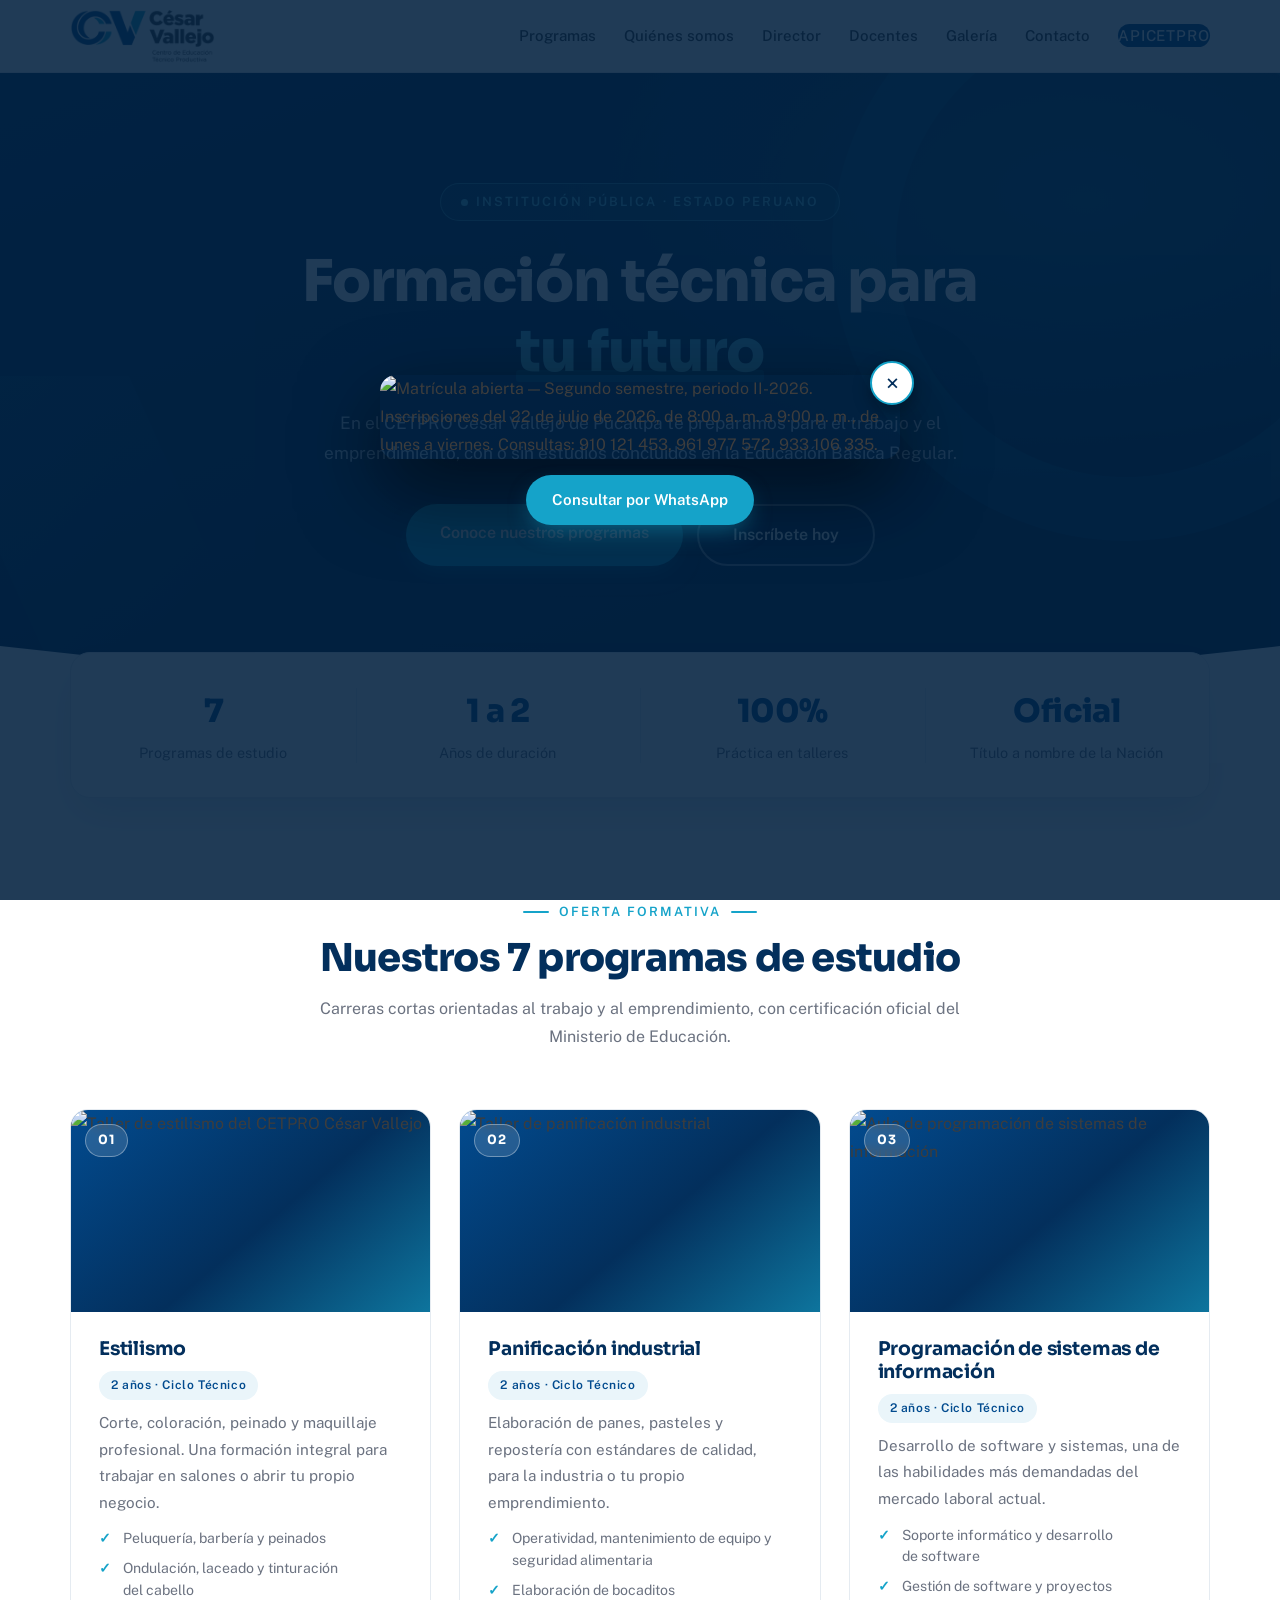
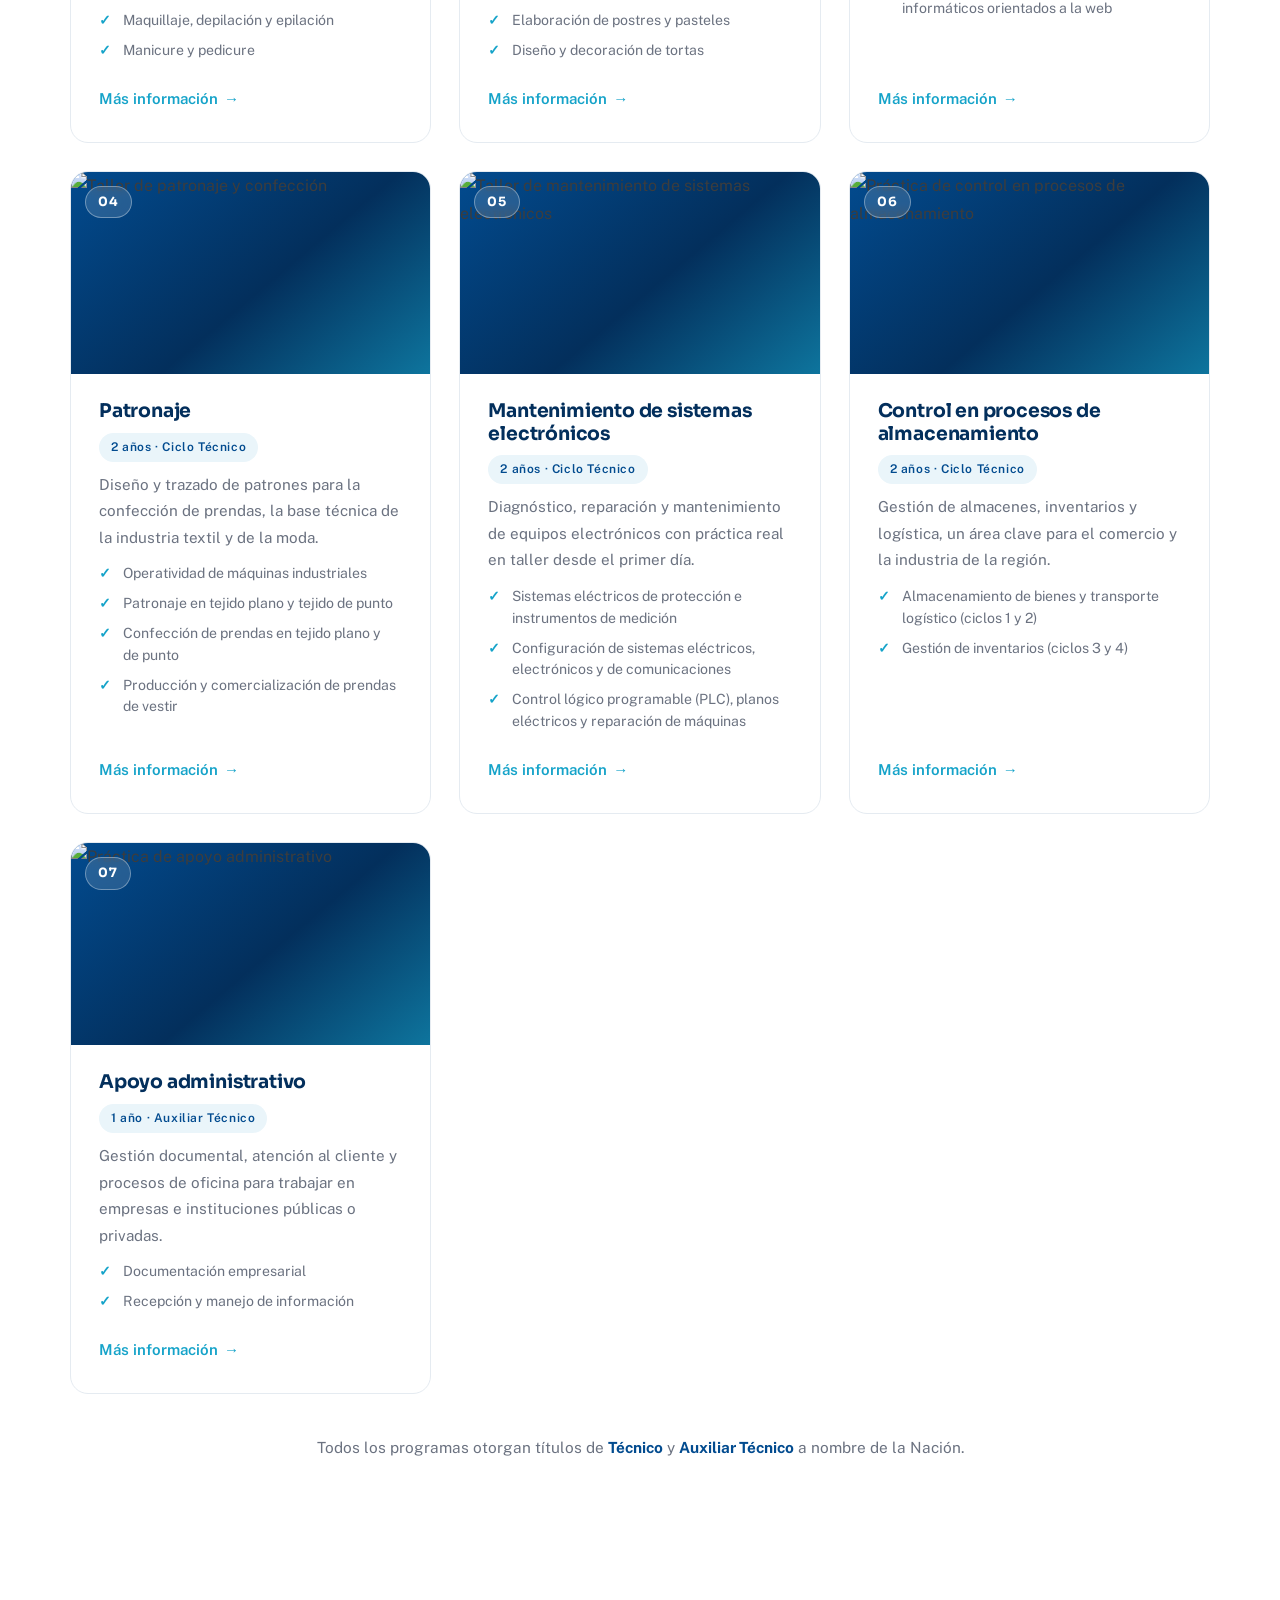
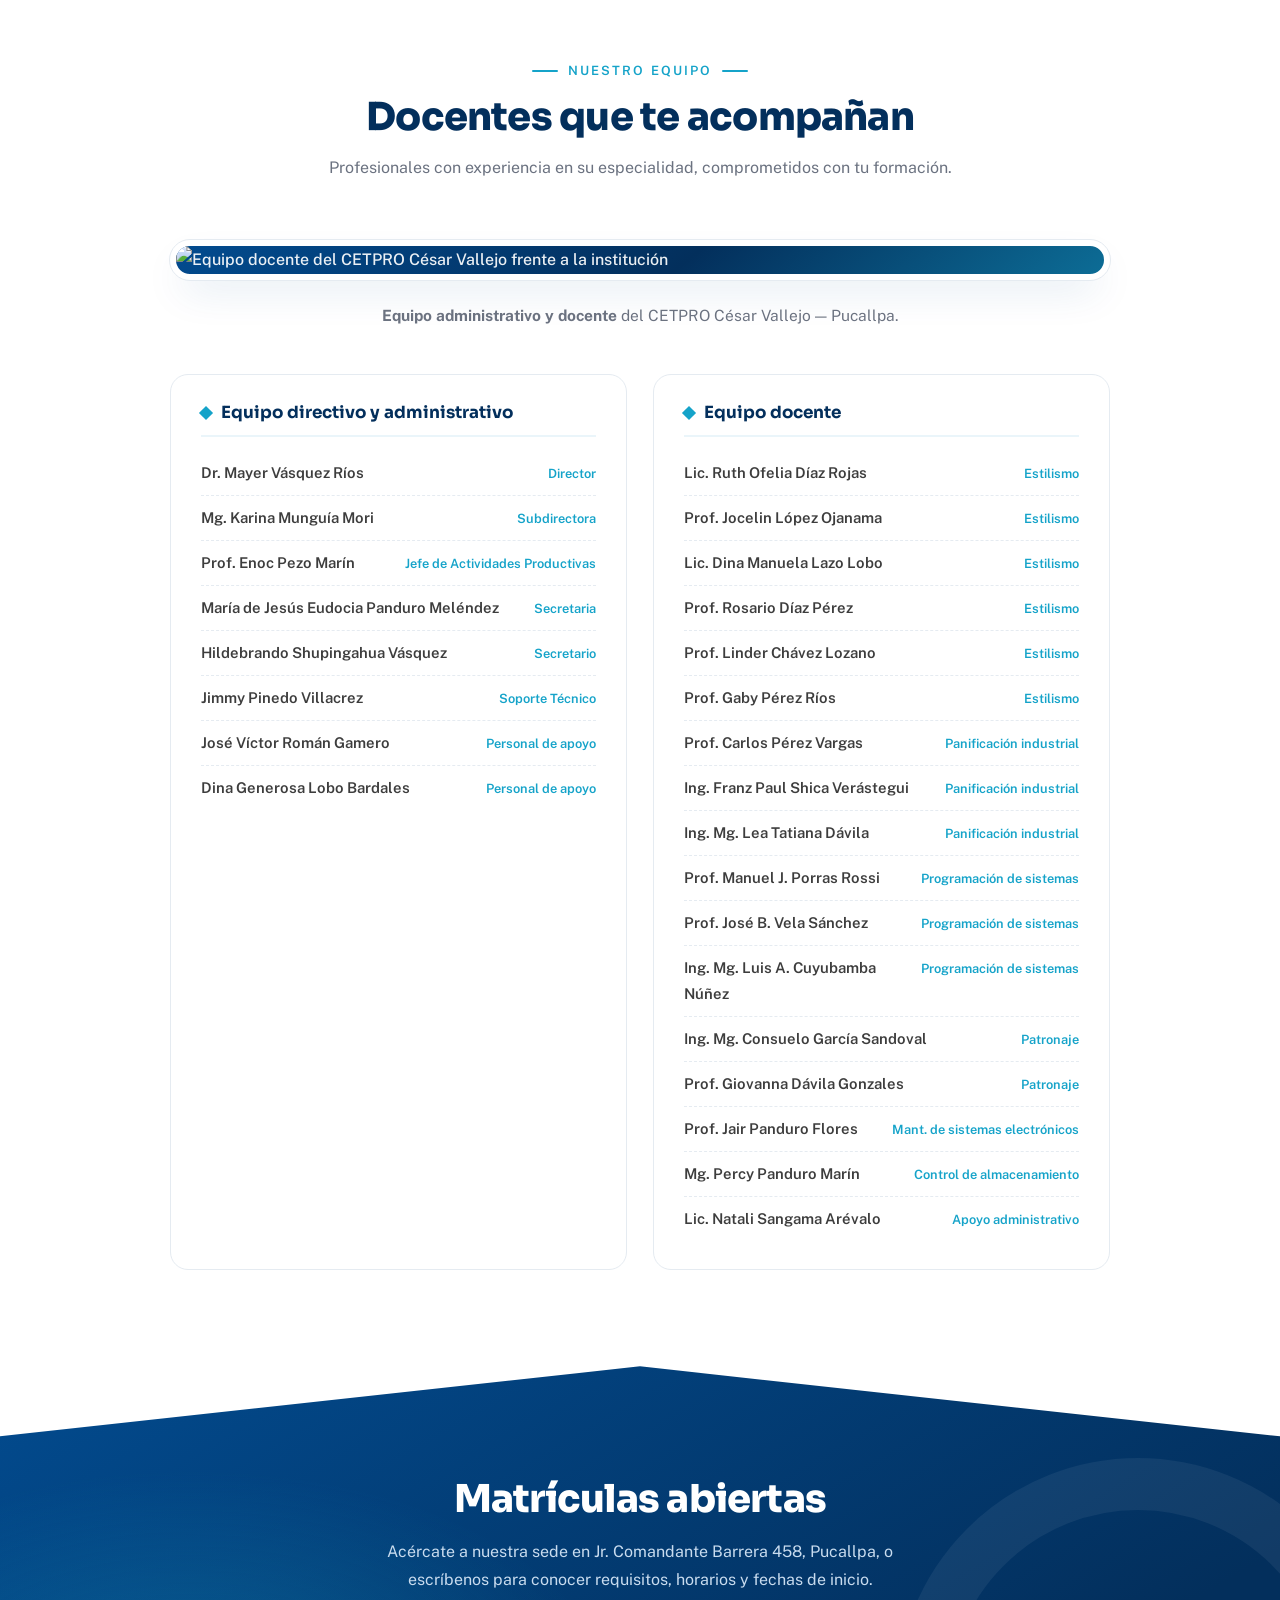
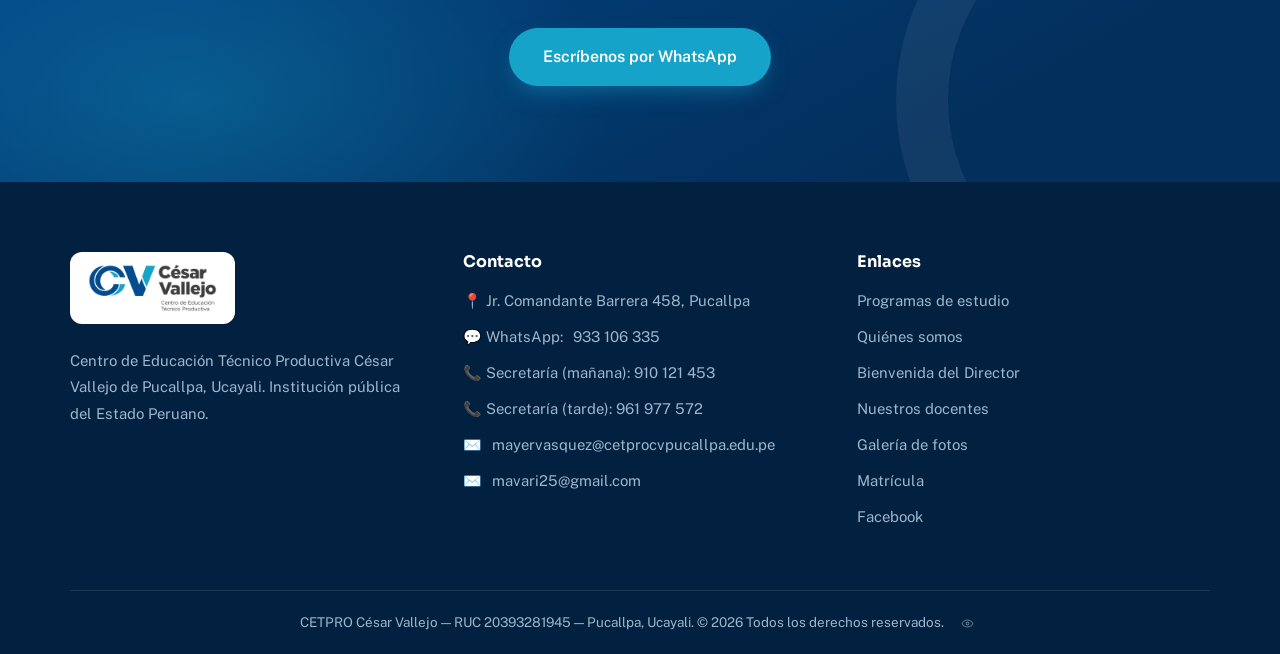
==== index.html @ 37f74248 "Agregar base del sitio y nueva página Quiénes somos (nosotros.html) - Incorpora los archivos existen" ====
<!DOCTYPE html>
<html lang="es">
<head>
<meta charset="UTF-8">
<meta name="viewport" content="width=device-width, initial-scale=1.0">
<title>CETPRO César Vallejo — Pucallpa | Formación técnica para tu futuro</title>
<meta name="description" content="Centro de Educación Técnico Productiva César Vallejo de Pucallpa, Ucayali. 7 programas de estudio con títulos a nombre de la Nación. Institución pública del Estado Peruano.">
<link rel="preconnect" href="https://fonts.googleapis.com">
<link rel="preconnect" href="https://fonts.gstatic.com" crossorigin>
<link href="https://fonts.googleapis.com/css2?family=Sora:wght@400;600;700;800&family=Public+Sans:wght@400;500;600&display=swap" rel="stylesheet">
<link rel="stylesheet" href="estilos.css?v=3">
</head>
<body>

<!-- ==================== MENÚ ==================== -->
<header class="menu">
  <nav class="contenedor" aria-label="Menú principal">
    <a class="marca" href="#inicio">
      <img class="logo-img" src="[data-uri]" alt="CETPRO César Vallejo — Centro de Educación Técnico Productiva">
    </a>
    <input type="checkbox" id="abrir-menu" class="check-menu" aria-hidden="true">
    <label for="abrir-menu" class="hamburguesa" aria-label="Abrir menú">
      <span></span><span></span><span></span>
    </label>
    <ul class="nav-links">
      <li><a href="#programas">Programas</a></li>
      <li><a href="nosotros.html">Quiénes somos</a></li>
      <li><a href="director.html">Director</a></li>
      <li><a href="#docentes">Docentes</a></li>
      <li><a href="galeria.html">Galería</a></li>
      <li><a href="#contacto">Contacto</a></li>
      <li><a class="btn-nav" href="http://190.119.37.28:8085/apicetpro/#/" target="_blank" rel="noopener">APICETPRO</a></li>
    </ul>
  </nav>
</header>

<!-- ==================== BANNER ==================== -->
<section class="hero" id="inicio">
  <div class="contenedor">
    <span class="etiqueta">Institución pública · Estado Peruano</span>
    <h1>Formación técnica para <em>tu futuro</em></h1>
    <p>En el CETPRO César Vallejo de Pucallpa te preparamos para el trabajo y el
       emprendimiento, con o sin estudios concluidos en la Educación Básica Regular.</p>
    <div class="botones-hero">
      <a class="btn btn-celeste" href="#programas">Conoce nuestros programas</a>
      <a class="btn btn-borde" href="#matricula">Inscríbete hoy</a>
    </div>
  </div>
</section>

<!-- ==================== FRANJA DE DATOS ==================== -->
<div class="datos">
  <div class="contenedor">
    <div class="caja">
      <div class="dato"><strong>7</strong><span>Programas de estudio</span></div>
      <div class="dato"><strong>1 a 2</strong><span>Años de duración</span></div>
      <div class="dato"><strong>100%</strong><span>Práctica en talleres</span></div>
      <div class="dato"><strong>Oficial</strong><span>Título a nombre de la Nación</span></div>
    </div>
  </div>
</div>

<!-- ==================== PROGRAMAS ==================== -->
<section class="seccion" id="programas">
  <div class="contenedor">
    <div class="encabezado-seccion revelar">
      <p class="mini">Oferta formativa</p>
      <h2>Nuestros 7 programas de estudio</h2>
      <p>Carreras cortas orientadas al trabajo y al emprendimiento,
         con certificación oficial del Ministerio de Educación.</p>
    </div>

    <div class="grilla-programas">

      <!-- FOTO: reemplaza cada <div class="foto">...</div> por
           <img class="foto" src="img/estilismo.jpg" alt="Taller de estilismo">
           (foto horizontal 16:9, por ejemplo 1200x675) -->

      <article class="tarjeta revelar">
        <div class="foto"><span class="numero">01</span>
          <img src="img/estilismo.jpg" alt="Taller de estilismo del CETPRO César Vallejo" loading="lazy">
        </div>
        <div class="cuerpo">
          <h3>Estilismo</h3>
          <span class="duracion">2 años · Ciclo Técnico</span>
          <p>Corte, coloración, peinado y maquillaje profesional. Una formación
             integral para trabajar en salones o abrir tu propio negocio.</p>
          <ul class="modulos">
            <li>Peluquería, barbería y peinados</li>
            <li>Ondulación, laceado y tinturación del cabello</li>
            <li>Maquillaje, depilación y epilación</li>
            <li>Manicure y pedicure</li>
          </ul>
          <a class="enlace" href="#matricula">Más información</a>
        </div>
      </article>

      <article class="tarjeta revelar">
        <div class="foto"><span class="numero">02</span>
          <img src="img/panificacion.jpg" alt="Taller de panificación industrial" loading="lazy">
        </div>
        <div class="cuerpo">
          <h3>Panificación industrial</h3>
          <span class="duracion">2 años · Ciclo Técnico</span>
          <p>Elaboración de panes, pasteles y repostería con estándares de
             calidad, para la industria o tu propio emprendimiento.</p>
          <ul class="modulos">
            <li>Operatividad, mantenimiento de equipo y seguridad alimentaria</li>
            <li>Elaboración de bocaditos</li>
            <li>Elaboración de postres y pasteles</li>
            <li>Diseño y decoración de tortas</li>
          </ul>
          <a class="enlace" href="#matricula">Más información</a>
        </div>
      </article>

      <article class="tarjeta revelar">
        <div class="foto"><span class="numero">03</span>
          <img src="img/programacion.jpg" alt="Aula de programación de sistemas de información" loading="lazy">
        </div>
        <div class="cuerpo">
          <h3>Programación de sistemas de información</h3>
          <span class="duracion">2 años · Ciclo Técnico</span>
          <p>Desarrollo de software y sistemas, una de las habilidades más
             demandadas del mercado laboral actual.</p>
          <ul class="modulos">
            <li>Soporte informático y desarrollo de software</li>
            <li>Gestión de software y proyectos informáticos orientados a la web</li>
          </ul>
          <a class="enlace" href="#matricula">Más información</a>
        </div>
      </article>

      <article class="tarjeta revelar">
        <div class="foto"><span class="numero">04</span>
          <img src="img/patronaje.jpg" alt="Taller de patronaje y confección" loading="lazy">
        </div>
        <div class="cuerpo">
          <h3>Patronaje</h3>
          <span class="duracion">2 años · Ciclo Técnico</span>
          <p>Diseño y trazado de patrones para la confección de prendas, la
             base técnica de la industria textil y de la moda.</p>
          <ul class="modulos">
            <li>Operatividad de máquinas industriales</li>
            <li>Patronaje en tejido plano y tejido de punto</li>
            <li>Confección de prendas en tejido plano y de punto</li>
            <li>Producción y comercialización de prendas de vestir</li>
          </ul>
          <a class="enlace" href="#matricula">Más información</a>
        </div>
      </article>

      <article class="tarjeta revelar">
        <div class="foto"><span class="numero">05</span>
          <img src="img/electronica.jpg" alt="Taller de mantenimiento de sistemas electrónicos" loading="lazy">
        </div>
        <div class="cuerpo">
          <h3>Mantenimiento de sistemas electrónicos</h3>
          <span class="duracion">2 años · Ciclo Técnico</span>
          <p>Diagnóstico, reparación y mantenimiento de equipos electrónicos
             con práctica real en taller desde el primer día.</p>
          <ul class="modulos">
            <li>Sistemas eléctricos de protección e instrumentos de medición</li>
            <li>Configuración de sistemas eléctricos, electrónicos y de comunicaciones</li>
            <li>Control lógico programable (PLC), planos eléctricos y reparación de máquinas</li>
          </ul>
          <a class="enlace" href="#matricula">Más información</a>
        </div>
      </article>

      <article class="tarjeta revelar">
        <div class="foto"><span class="numero">06</span>
          <img src="img/almacen.jpg" alt="Práctica de control en procesos de almacenamiento" loading="lazy">
        </div>
        <div class="cuerpo">
          <h3>Control en procesos de almacenamiento</h3>
          <span class="duracion">2 años · Ciclo Técnico</span>
          <p>Gestión de almacenes, inventarios y logística, un área clave para
             el comercio y la industria de la región.</p>
          <ul class="modulos">
            <li>Almacenamiento de bienes y transporte logístico (ciclos 1 y 2)</li>
            <li>Gestión de inventarios (ciclos 3 y 4)</li>
          </ul>
          <a class="enlace" href="#matricula">Más información</a>
        </div>
      </article>

      <article class="tarjeta revelar">
        <div class="foto"><span class="numero">07</span>
          <img src="img/administrativo.jpg" alt="Práctica de apoyo administrativo" loading="lazy">
        </div>
        <div class="cuerpo">
          <h3>Apoyo administrativo</h3>
          <span class="duracion">1 año · Auxiliar Técnico</span>
          <p>Gestión documental, atención al cliente y procesos de oficina para
             trabajar en empresas e instituciones públicas o privadas.</p>
          <ul class="modulos">
            <li>Documentación empresarial</li>
            <li>Recepción y manejo de información</li>
          </ul>
          <a class="enlace" href="#matricula">Más información</a>
        </div>
      </article>

    </div>

    <p class="nota-titulos revelar">Todos los programas otorgan títulos de
       <strong>Técnico</strong> y <strong>Auxiliar Técnico</strong> a nombre de la Nación.</p>
  </div>
</section>

<!-- ==================== DOCENTES ==================== -->
<section class="seccion" id="docentes">
  <div class="contenedor">
    <div class="encabezado-seccion revelar">
      <p class="mini">Nuestro equipo</p>
      <h2>Docentes que te acompañan</h2>
      <p>Profesionales con experiencia en su especialidad, comprometidos con tu formación.</p>
    </div>

    <div class="foto-equipo revelar">
      <!-- FOTO GRUPAL: cuando tengas la foto de todos los docentes,
           reemplaza el div .marco-equipo por:
           <img class="marco-equipo" src="img/docentes.jpg" alt="Equipo docente del CETPRO César Vallejo">
           Ideal: foto horizontal, mínimo 1600 px de ancho -->
      <img class="marco-equipo" src="img/docentes.jpg"
           alt="Equipo docente del CETPRO César Vallejo frente a la institución">
      <p class="leyenda-equipo"><strong>Equipo administrativo y docente</strong> del
         CETPRO César Vallejo — Pucallpa.</p>
    <div class="listado-equipo revelar">
      <div class="col-equipo">
        <h3>Equipo directivo y administrativo</h3>
        <ul>
          <li><strong>Dr. Mayer Vásquez Ríos</strong><span>Director</span></li>
          <li><strong>Mg. Karina Munguía Mori</strong><span>Subdirectora</span></li>
          <li><strong>Prof. Enoc Pezo Marín</strong><span>Jefe de Actividades Productivas</span></li>
          <li><strong>María de Jesús Eudocia Panduro Meléndez</strong><span>Secretaria</span></li>
          <li><strong>Hildebrando Shupingahua Vásquez</strong><span>Secretario</span></li>
          <li><strong>Jimmy Pinedo Villacrez</strong><span>Soporte Técnico</span></li>
          <li><strong>José Víctor Román Gamero</strong><span>Personal de apoyo</span></li>
          <li><strong>Dina Generosa Lobo Bardales</strong><span>Personal de apoyo</span></li>
        </ul>
      </div>
      <div class="col-equipo">
        <h3>Equipo docente</h3>
        <ul>
          <li><strong>Lic. Ruth Ofelia Díaz Rojas</strong><span>Estilismo</span></li>
          <li><strong>Prof. Jocelin López Ojanama</strong><span>Estilismo</span></li>
          <li><strong>Lic. Dina Manuela Lazo Lobo</strong><span>Estilismo</span></li>
          <li><strong>Prof. Rosario Díaz Pérez</strong><span>Estilismo</span></li>
          <li><strong>Prof. Linder Chávez Lozano</strong><span>Estilismo</span></li>
          <li><strong>Prof. Gaby Pérez Ríos</strong><span>Estilismo</span></li>
          <li><strong>Prof. Carlos Pérez Vargas</strong><span>Panificación industrial</span></li>
          <li><strong>Ing. Franz Paul Shica Verástegui</strong><span>Panificación industrial</span></li>
          <li><strong>Ing. Mg. Lea Tatiana Dávila</strong><span>Panificación industrial</span></li>
          <li><strong>Prof. Manuel J. Porras Rossi</strong><span>Programación de sistemas</span></li>
          <li><strong>Prof. José B. Vela Sánchez</strong><span>Programación de sistemas</span></li>
          <li><strong>Ing. Mg. Luis A. Cuyubamba Núñez</strong><span>Programación de sistemas</span></li>
          <li><strong>Ing. Mg. Consuelo García Sandoval</strong><span>Patronaje</span></li>
          <li><strong>Prof. Giovanna Dávila Gonzales</strong><span>Patronaje</span></li>
          <li><strong>Prof. Jair Panduro Flores</strong><span>Mant. de sistemas electrónicos</span></li>
          <li><strong>Mg. Percy Panduro Marín</strong><span>Control de almacenamiento</span></li>
          <li><strong>Lic. Natali Sangama Arévalo</strong><span>Apoyo administrativo</span></li>
        </ul>
      </div>
    </div>
    </div>

    </div>
</section>

<!-- ==================== MATRÍCULA ==================== -->
<section class="cta" id="matricula">
  <div class="contenedor">
    <h2>Matrículas abiertas</h2>
    <p>Acércate a nuestra sede en Jr. Comandante Barrera 458, Pucallpa, o
       escríbenos para conocer requisitos, horarios y fechas de inicio.</p>
    <a class="btn btn-celeste" href="https://wa.me/51933106335" target="_blank" rel="noopener">Escríbenos por WhatsApp</a>
  </div>
</section>

<!-- ==================== PIE DE PÁGINA ==================== -->
<footer class="pie" id="contacto">
  <div class="contenedor">
    <div class="grilla-pie">
      <div>
        <div class="placa-logo"><img src="[data-uri]" alt="CETPRO César Vallejo"></div>
        <p>Centro de Educación Técnico Productiva César Vallejo de Pucallpa,
           Ucayali. Institución pública del Estado Peruano.</p>
      </div>
      <div>
        <h3>Contacto</h3>
        <ul>
          <li>📍 Jr. Comandante Barrera 458, Pucallpa</li>
          <li>💬 WhatsApp: <a href="https://wa.me/51933106335">933 106 335</a></li>
          <li>📞 Secretaría (mañana): 910 121 453</li>
          <li>📞 Secretaría (tarde): 961 977 572</li>
          <li>✉️ <a href="mailto:mayervasquez@cetprocvpucallpa.edu.pe">mayervasquez@cetprocvpucallpa.edu.pe</a></li>
          <li>✉️ <a href="mailto:mavari25@gmail.com">mavari25@gmail.com</a></li>
        </ul>
      </div>
      <div>
        <h3>Enlaces</h3>
        <ul>
          <li><a href="#programas">Programas de estudio</a></li>
          <li><a href="nosotros.html">Quiénes somos</a></li>
          <li><a href="director.html">Bienvenida del Director</a></li>
          <li><a href="#docentes">Nuestros docentes</a></li>
          <li><a href="galeria.html">Galería de fotos</a></li>
          <li><a href="#matricula">Matrícula</a></li>
          <li><a href="https://www.facebook.com/cetprocvpucallpa/" target="_blank" rel="noopener">Facebook</a></li>
        </ul>
      </div>
    </div>
    <div class="linea-final">
      CETPRO César Vallejo — RUC 20393281945 — Pucallpa, Ucayali. © 2026 Todos los derechos reservados.
      <span class="contador-visitas" id="contador" hidden>
        <svg viewBox="0 0 24 24" fill="none" stroke-width="2" stroke-linecap="round" stroke-linejoin="round"><path d="M2 12s3.5-6.5 10-6.5S22 12 22 12s-3.5 6.5-10 6.5S2 12 2 12z"/><circle cx="12" cy="12" r="2.5"/></svg>
        <span class="cifra"></span>
      </span>
    </div>
  </div>
</footer>

<!-- ==================== AVISO EMERGENTE ==================== -->
<div class="aviso-fondo" id="aviso" role="dialog" aria-modal="true" aria-label="Matrícula abierta">
  <div class="aviso-caja">
    <button class="aviso-cerrar" id="cerrar-aviso" aria-label="Cerrar aviso">&times;</button>
    <img src="img/matricula.jpg" alt="Matrícula abierta — Segundo semestre, periodo II-2026. Inscripciones del 22 de julio de 2026, de 8:00 a. m. a 9:00 p. m., de lunes a viernes. Consultas: 910 121 453, 961 977 572, 933 106 335.">
    <div class="aviso-acciones">
      <a class="btn btn-celeste" href="https://wa.me/51933106335" target="_blank" rel="noopener">Consultar por WhatsApp</a>
    </div>
  </div>
</div>

<script>
/* Animación de aparición al hacer scroll (opcional, la página funciona sin esto) */
const obs = new IntersectionObserver((entradas) => {
  entradas.forEach(e => { if (e.isIntersecting){ e.target.classList.add('visible'); obs.unobserve(e.target); } });
}, { threshold: .12 });
document.querySelectorAll('.revelar').forEach(el => obs.observe(el));

/* Aviso emergente de matrícula */
(function(){
  const aviso = document.getElementById('aviso');
  const cerrar = document.getElementById('cerrar-aviso');
  if(!aviso) return;

  // Aparece poco después de cargar la página
  setTimeout(() => aviso.classList.add('abierto'), 900);

  function cerrarAviso(){ aviso.classList.remove('abierto'); }

  cerrar.addEventListener('click', cerrarAviso);
  aviso.addEventListener('click', e => { if(e.target === aviso) cerrarAviso(); });
  document.addEventListener('keydown', e => { if(e.key === 'Escape') cerrarAviso(); });
})();

/* Contador de visitas propio (guardado en tu hosting, sin servicios externos). */
(function(){
  const caja = document.getElementById('contador');
  if(!caja) return;
  fetch('contador.php')
    .then(r => r.json())
    .then(d => {
      if(d && typeof d.value === 'number'){
        caja.querySelector('.cifra').textContent = d.value.toLocaleString('es-PE') + ' visitas';
        caja.hidden = false;
      }
    })
    .catch(() => {});
})();
</script>

</body>
</html>
---- estilos.css ----
/* ============================================================
   PALETA INSTITUCIONAL — colores del logo
   Cambia un color aquí y se actualiza en toda la página
   ============================================================ */
:root{
  --azul:       #024B8F;
  --azul-osc:   #032F5C;
  --azul-noche: #02203F;
  --celeste:    #15A3C9;
  --celeste-cl: #5BC6E4;
  --gris:       #3D3D3D;
  --gris-suave: #6B7280;
  --celeste-bg: #EAF5FA;
  --crema:      #F7FAFC;
  --blanco:     #FFFFFF;
  --f-display: 'Sora', sans-serif;
  --f-texto:   'Public Sans', sans-serif;
  --sombra: 0 18px 40px -12px rgba(2,75,143,.18);
}

*{ margin:0; padding:0; box-sizing:border-box; }
html{ scroll-behavior:smooth; }
body{
  font-family: var(--f-texto);
  color: var(--gris);
  line-height: 1.75;
  background: var(--blanco);
  overflow-x: hidden;
}
img{ max-width:100%; display:block; }
h1,h2,h3{ font-family: var(--f-display); line-height:1.2; }
.contenedor{ width:min(1140px, 92%); margin-inline:auto; }

/* Animación de aparición al hacer scroll */
.revelar{ opacity:0; transform: translateY(26px); transition: opacity .7s ease, transform .7s ease; }
.revelar.visible{ opacity:1; transform:none; }

/* ============================================================
   MENÚ SUPERIOR
   ============================================================ */
.menu{
  position:sticky; top:0; z-index:100;
  background: rgba(255,255,255,.92);
  backdrop-filter: blur(10px);
  border-bottom:1px solid #E5EBF1;
}
.menu .contenedor{
  display:flex; align-items:center; justify-content:space-between;
  min-height:72px; gap:16px;
}
.marca{ display:flex; align-items:center; gap:12px; text-decoration:none; }
.marca img.logo-img{ height:54px; width:auto; }
.logo-cv{
  width:44px; height:44px; border-radius:12px;
  background: linear-gradient(135deg, var(--azul), var(--celeste));
  color:#fff; display:flex; align-items:center; justify-content:center;
  font-family:var(--f-display); font-weight:800; font-size:1.05rem;
  letter-spacing:-.03em;
}
.marca .nombre{ line-height:1.2; }
.marca .nombre strong{
  display:block; font-family:var(--f-display); font-weight:700;
  color:var(--azul); font-size:1rem;
}
.marca .nombre small{ color:var(--gris-suave); font-size:.72rem; letter-spacing:.05em; }

.nav-links{ display:flex; align-items:center; gap:28px; list-style:none; }
.nav-links a{
  text-decoration:none; color:var(--gris); font-weight:500; font-size:.94rem;
  position:relative; padding:4px 0; transition:color .2s;
}
.nav-links a:not(.btn-nav)::after{
  content:""; position:absolute; left:0; bottom:-2px; width:0; height:2px;
  background:var(--celeste); transition:width .25s;
}
.nav-links a:hover{ color:var(--azul); }
.nav-links a:not(.btn-nav):hover::after{ width:100%; }
.nav-links a:focus-visible{ outline:2px solid var(--celeste); outline-offset:4px; border-radius:2px; }
.btn-nav{
  background:var(--azul); color:#fff !important;
  padding:11px 26px; border-radius:100px; transition:background .2s, transform .15s;
  font-size:.88rem; font-weight:600; letter-spacing:.06em;
  white-space:nowrap; line-height:1;
  display:inline-flex; align-items:center;
}
.btn-nav:hover{ background:var(--celeste); transform:translateY(-1px); }

.check-menu{ display:none; }
.hamburguesa{ display:none; cursor:pointer; width:30px; height:22px; position:relative; z-index:110; }
.hamburguesa span{
  position:absolute; left:0; width:100%; height:3px; background:var(--azul);
  border-radius:2px; transition:.25s;
}
.hamburguesa span:nth-child(1){ top:0; }
.hamburguesa span:nth-child(2){ top:9px; }
.hamburguesa span:nth-child(3){ top:18px; }

/* ============================================================
   BANNER PRINCIPAL — formas geométricas de la "C" y la "V"
   ============================================================ */
.hero{
  position:relative;
  background:
    radial-gradient(900px 500px at 85% 20%, rgba(21,163,201,.28), transparent 60%),
    linear-gradient(160deg, var(--azul-osc) 0%, var(--azul-noche) 70%);
  color:#fff;
  padding:110px 0 150px;
  clip-path: polygon(0 0, 100% 0, 100% calc(100% - 70px), 50% 100%, 0 calc(100% - 70px));
  overflow:hidden;
}
/* La "C": anillo translúcido */
.hero::before{
  content:""; position:absolute; right:-140px; top:-120px;
  width:460px; height:460px; border-radius:50%;
  border:64px solid rgba(21,163,201,.16);
}
/* La "V": trazo diagonal */
.hero::after{
  content:""; position:absolute; left:-80px; bottom:-40px;
  width:380px; height:380px;
  background: linear-gradient(135deg, rgba(21,163,201,.14), transparent 65%);
  clip-path: polygon(0 0, 55% 0, 100% 100%, 45% 100%);
}
.hero .contenedor{ position:relative; z-index:2; max-width:820px; text-align:center; }
.etiqueta{
  display:inline-flex; align-items:center; gap:8px;
  background:rgba(21,163,201,.16); border:1px solid rgba(91,198,228,.5);
  color:var(--celeste-cl); font-size:.8rem; font-weight:600;
  letter-spacing:.16em; text-transform:uppercase;
  padding:7px 20px; border-radius:100px; margin-bottom:26px;
}
.etiqueta::before{ content:""; width:7px; height:7px; border-radius:50%; background:var(--celeste-cl); }
.hero h1{
  font-size:clamp(2.2rem, 5.4vw, 3.6rem);
  font-weight:800; letter-spacing:-.02em;
}
.hero h1 em{
  font-style:normal; color:var(--celeste-cl); position:relative; white-space:nowrap;
}
.hero h1 em::after{
  content:""; position:absolute; left:0; right:0; bottom:6px; height:12px;
  background:rgba(21,163,201,.28); z-index:-1; border-radius:3px;
}
.hero p{
  max-width:640px; margin:22px auto 36px;
  font-size:1.08rem; color:#C9DCEF;
}
.botones-hero{ display:flex; justify-content:center; gap:14px; flex-wrap:wrap; }
.btn{
  display:inline-block; font-weight:600; text-decoration:none;
  padding:15px 34px; border-radius:100px; font-size:1rem;
  transition:transform .15s, background .2s, box-shadow .2s;
}
.btn:active{ transform:scale(.97); }
.btn-celeste{ background:var(--celeste); color:#fff; box-shadow:0 10px 24px -8px rgba(21,163,201,.55); }
.btn-celeste:hover{ background:#0F8FB2; transform:translateY(-2px); }
.btn-borde{ border:2px solid rgba(255,255,255,.45); color:#fff; }
.btn-borde:hover{ border-color:#fff; background:rgba(255,255,255,.08); transform:translateY(-2px); }

/* ============================================================
   FRANJA DE DATOS — se superpone al banner
   ============================================================ */
.datos{
  position:relative; z-index:5;
  margin-top:-64px;
}
.datos .caja{
  background:#fff; border-radius:20px; box-shadow:var(--sombra);
  display:grid; grid-template-columns:repeat(auto-fit, minmax(200px,1fr));
  overflow:hidden; border:1px solid #E5EBF1;
}
.dato{
  padding:30px 26px; text-align:center; position:relative;
}
.dato + .dato::before{
  content:""; position:absolute; left:0; top:24%; height:52%; width:1px; background:#E5EBF1;
}
.dato strong{
  display:block; font-family:var(--f-display); font-weight:800;
  font-size:2rem; color:var(--azul); letter-spacing:-.02em;
}
.dato span{ font-size:.9rem; color:var(--gris-suave); }

/* ============================================================
   SECCIONES
   ============================================================ */
.seccion{ padding:96px 0; }
.seccion-celeste{ background:var(--celeste-bg); }
.encabezado-seccion{ max-width:660px; margin:0 auto 58px; text-align:center; }
.encabezado-seccion .mini{
  display:inline-flex; align-items:center; gap:10px;
  color:var(--celeste); font-weight:600; letter-spacing:.16em;
  text-transform:uppercase; font-size:.8rem;
}
.encabezado-seccion .mini::before,
.encabezado-seccion .mini::after{
  content:""; width:26px; height:2px; background:var(--celeste); border-radius:2px;
}
.encabezado-seccion h2{
  color:var(--azul-osc); font-weight:800;
  font-size:clamp(1.7rem, 3.6vw, 2.4rem); letter-spacing:-.02em;
  margin:12px 0 14px;
}
.encabezado-seccion > p{ color:var(--gris-suave); }

/* ============================================================
   TARJETAS DE PROGRAMAS
   ============================================================ */
.grilla-programas{
  display:grid; grid-template-columns:repeat(auto-fit, minmax(300px,1fr));
  gap:28px;
}
.tarjeta{
  background:#fff; border:1px solid #E5EBF1; border-radius:18px;
  overflow:hidden; display:flex; flex-direction:column;
  transition:transform .25s, box-shadow .25s, border-color .25s;
}
.tarjeta:hover{
  transform:translateY(-8px);
  box-shadow:var(--sombra);
  border-color:rgba(21,163,201,.5);
}
/* Zona de imagen: reemplaza el div por <img class="foto" src="img/....jpg" alt="..."> */
.foto{
  aspect-ratio:16/9; width:100%; object-fit:cover;
  background:linear-gradient(140deg, var(--azul) 0%, var(--azul-osc) 55%, var(--celeste) 130%);
  display:flex; align-items:center; justify-content:center; position:relative;
}
.foto svg{ width:58px; height:58px; stroke:rgba(255,255,255,.9); }
.foto img{
  position:absolute; inset:0; width:100%; height:100%; object-fit:cover;
  transition:transform .4s;
}
.tarjeta:hover .foto img{ transform:scale(1.05); }
.numero{
  z-index:2;
  position:absolute; top:14px; left:14px;
  backdrop-filter: blur(4px); background:rgba(2,47,92,.45);
  background:rgba(255,255,255,.14); border:1px solid rgba(255,255,255,.35);
  color:#fff; font-family:var(--f-display); font-weight:700; font-size:.8rem;
  padding:4px 12px; border-radius:100px; letter-spacing:.08em;
}
.tarjeta .cuerpo{ padding:26px 28px 30px; display:flex; flex-direction:column; gap:10px; flex:1; }
.tarjeta h3{ color:var(--azul-osc); font-size:1.18rem; font-weight:700; letter-spacing:-.01em; }
.tarjeta .cuerpo p{ font-size:.95rem; color:var(--gris-suave); }
.duracion{
  align-self:flex-start;
  font-size:.75rem; font-weight:600; letter-spacing:.05em;
  color:var(--azul); background:var(--celeste-bg);
  padding:4px 12px; border-radius:100px;
}
.modulos{
  list-style:none; margin:2px 0 6px; padding:0;
}
.modulos li{
  position:relative; padding-left:24px; margin-bottom:8px;
  font-size:.88rem; color:var(--gris-suave); line-height:1.55;
  text-wrap:pretty;
}
.modulos li::before{
  content:"✓"; position:absolute; left:0; top:0;
  color:var(--celeste); font-weight:700;
}
.enlace{
  color:var(--celeste); font-weight:600; text-decoration:none; font-size:.94rem;
  display:inline-flex; align-items:center; gap:6px;
  margin-top:auto;
}
.enlace::after{ content:"→"; transition:transform .2s; }
.enlace:hover::after{ transform:translateX(5px); }
.nota-titulos{
  text-align:center; margin-top:40px; font-size:.96rem; color:var(--gris-suave);
}
.nota-titulos strong{ color:var(--azul); }

/* ============================================================
   POR QUÉ ELEGIRNOS
   ============================================================ */
.grilla-razones{
  display:grid; grid-template-columns:repeat(auto-fit, minmax(240px,1fr)); gap:26px;
}
.razon{
  background:#fff; border-radius:18px; padding:34px 28px;
  border:1px solid #DCEAF2;
  transition:transform .25s, box-shadow .25s;
}
.razon:hover{ transform:translateY(-6px); box-shadow:var(--sombra); }
.razon .icono{
  width:56px; height:56px; border-radius:16px;
  background:linear-gradient(135deg, var(--azul), var(--celeste));
  display:flex; align-items:center; justify-content:center; margin-bottom:18px;
}
.razon .icono svg{ width:26px; height:26px; stroke:#fff; }
.razon h3{ color:var(--azul-osc); font-size:1.05rem; font-weight:700; margin-bottom:8px; }
.razon p{ font-size:.92rem; color:var(--gris-suave); }

/* ============================================================
   DOCENTES
   ============================================================ */
.foto-equipo{ max-width: 940px; margin-inline: auto; }
.marco-equipo{
  aspect-ratio: 21/9; width:100%;
  border-radius: 22px;
  background: linear-gradient(140deg, var(--azul) 0%, var(--azul-osc) 55%, var(--celeste) 140%);
  display:flex; flex-direction:column; align-items:center; justify-content:center; gap:14px;
  color: rgba(255,255,255,.92); font-size: 1rem; font-weight: 500;
  object-fit: cover;
  box-shadow: var(--sombra);
  border: 6px solid #fff;
  outline: 1px solid #E5EBF1;
}
.marco-equipo svg{ width:64px; height:64px; stroke:rgba(255,255,255,.85); }
img.marco-equipo{ aspect-ratio:auto; height:auto; }
.leyenda-equipo{
  text-align:center; margin-top:22px; color:var(--gris-suave);
  font-size:.97rem; max-width:640px; margin-inline:auto;
}

/* ============================================================
   LLAMADO A LA ACCIÓN
   ============================================================ */
.cta{
  position:relative;
  background:
    radial-gradient(700px 380px at 15% 80%, rgba(21,163,201,.3), transparent 60%),
    linear-gradient(150deg, var(--azul) 0%, var(--azul-osc) 80%);
  color:#fff; text-align:center;
  padding:110px 0 96px;
  clip-path:polygon(0 70px, 50% 0, 100% 70px, 100% 100%, 0 100%);
  overflow:hidden;
}
.cta::before{
  content:""; position:absolute; right:-100px; bottom:-160px;
  width:380px; height:380px; border-radius:50%;
  border:52px solid rgba(255,255,255,.06);
}
.cta h2{ font-size:clamp(1.7rem, 3.6vw, 2.4rem); font-weight:800; letter-spacing:-.02em; margin-bottom:16px; }
.cta p{ max-width:560px; margin:0 auto 34px; color:#C9DCEF; }
.cta .contenedor{ position:relative; z-index:2; }

/* ============================================================
   PIE DE PÁGINA
   ============================================================ */
.pie{ background:var(--azul-noche); color:#9FB6CE; padding:70px 0 0; font-size:.93rem; }
.grilla-pie{
  display:grid; grid-template-columns:repeat(auto-fit, minmax(230px,1fr));
  gap:40px; padding-bottom:50px;
}
.pie h3{ color:#fff; font-size:1rem; font-weight:700; margin-bottom:16px; }
.pie ul{ list-style:none; }
.pie li{ margin-bottom:10px; display:flex; gap:10px; align-items:flex-start; }
.pie a{ color:#9FB6CE; text-decoration:none; transition:color .2s; }
.pie a:hover{ color:var(--celeste-cl); }
.placa-logo{
  background:#fff; display:inline-block; padding:12px 18px;
  border-radius:12px; margin-bottom:16px;
}
.placa-logo img{ height:48px; width:auto; }
.linea-final{
  border-top:1px solid rgba(255,255,255,.1);
  text-align:center; padding:20px 0; font-size:.84rem;
}

/* ============================================================
   RESPONSIVE
   ============================================================ */
@media (max-width: 860px){
  .hamburguesa{ display:block; }
  .nav-links{
    position:absolute; top:72px; left:0; right:0;
    background:#fff; flex-direction:column; align-items:stretch; gap:0;
    max-height:0; overflow:hidden; transition:max-height .3s ease;
    border-bottom:1px solid #E5EBF1;
  }
  .nav-links a{ display:block; padding:16px 5%; }
  .nav-links a:not(.btn-nav)::after{ display:none; }
  .btn-nav{ border-radius:0; text-align:center; }
  .check-menu:checked ~ .nav-links{ max-height:460px; }
  .check-menu:checked ~ .hamburguesa span:nth-child(1){ top:9px; transform:rotate(45deg); }
  .check-menu:checked ~ .hamburguesa span:nth-child(2){ opacity:0; }
  .check-menu:checked ~ .hamburguesa span:nth-child(3){ top:9px; transform:rotate(-45deg); }

  .hero{ padding:84px 0 130px; }
  .seccion{ padding:70px 0; }
  .datos .caja{ grid-template-columns:1fr 1fr; }
  .dato:nth-child(odd)::before{ display:none; }
}
@media (max-width: 480px){
  .datos .caja{ grid-template-columns:1fr; }
  .dato + .dato::before{ display:none; }
  .dato + .dato{ border-top:1px solid #E5EBF1; }
}
@media (prefers-reduced-motion: reduce){
  *{ transition:none !important; animation:none !important; scroll-behavior:auto; }
  .revelar{ opacity:1; transform:none; }
}

/* ============================================================
   PÁGINA DE GALERÍA
   ============================================================ */
.hero-galeria{
  position:relative;
  background:
    radial-gradient(700px 380px at 80% 30%, rgba(21,163,201,.28), transparent 60%),
    linear-gradient(160deg, var(--azul-osc) 0%, var(--azul-noche) 70%);
  color:#fff; text-align:center;
  padding:80px 0 100px;
  clip-path: polygon(0 0, 100% 0, 100% calc(100% - 46px), 50% 100%, 0 calc(100% - 46px));
  overflow:hidden;
}
.hero-galeria::before{
  content:""; position:absolute; right:-140px; top:-140px;
  width:400px; height:400px; border-radius:50%;
  border:56px solid rgba(21,163,201,.14);
}
.hero-galeria .contenedor{ position:relative; z-index:2; }
.hero-galeria h1{
  font-size:clamp(2rem, 4.6vw, 3rem); font-weight:800; letter-spacing:-.02em;
}
.hero-galeria p{ max-width:600px; margin:16px auto 0; color:#C9DCEF; }

/* Filtros por categoría */
.filtros{
  display:flex; justify-content:center; flex-wrap:wrap; gap:10px;
  margin-bottom:44px;
}
.filtro{
  font-family:var(--f-texto); font-size:.92rem; font-weight:600;
  color:var(--azul); background:#fff; border:1.5px solid #D5E4EF;
  padding:9px 22px; border-radius:100px; cursor:pointer;
  transition:background .2s, color .2s, border-color .2s, transform .15s;
}
.filtro:hover{ border-color:var(--celeste); transform:translateY(-1px); }
.filtro.activo{ background:var(--azul); color:#fff; border-color:var(--azul); }

/* Mosaico de fotos */
.grilla-galeria{
  display:grid;
  grid-template-columns:repeat(auto-fill, minmax(280px, 1fr));
  gap:18px;
}
.item-galeria{
  position:relative; border-radius:16px; overflow:hidden;
  aspect-ratio:4/3; cursor:pointer; border:1px solid #E5EBF1;
  background:linear-gradient(140deg, var(--azul) 0%, var(--azul-osc) 55%, var(--celeste) 140%);
  display:flex; align-items:center; justify-content:center;
  transition:transform .25s, box-shadow .25s;
}
.item-galeria:hover{ transform:translateY(-5px); box-shadow:var(--sombra); }
.item-galeria img{
  position:absolute; inset:0; width:100%; height:100%; object-fit:cover;
  transition:transform .4s;
}
.item-galeria:hover img{ transform:scale(1.06); }
.item-galeria .marcador{
  color:rgba(255,255,255,.9); font-size:.9rem; font-weight:500;
  text-align:center; padding:0 18px;
}
.item-galeria .pie-foto{
  position:absolute; left:0; right:0; bottom:0; z-index:2;
  background:linear-gradient(transparent, rgba(2,32,63,.85));
  color:#fff; font-size:.88rem; font-weight:500;
  padding:26px 16px 12px; opacity:0; transition:opacity .25s;
}
.item-galeria:hover .pie-foto{ opacity:1; }
.item-galeria.oculto{ display:none; }

/* Visor de foto ampliada (lightbox) */
.visor{
  position:fixed; inset:0; z-index:200;
  background:rgba(2,32,63,.92);
  display:none; align-items:center; justify-content:center;
  padding:4vh 4vw;
}
.visor.abierto{ display:flex; }
.visor img{
  max-width:100%; max-height:88vh; border-radius:12px;
  box-shadow:0 30px 80px rgba(0,0,0,.5);
}
.visor .cerrar{
  position:absolute; top:20px; right:26px;
  background:none; border:none; color:#fff; font-size:2.2rem;
  cursor:pointer; line-height:1; font-family:var(--f-texto);
}
.visor .leyenda-visor{
  position:absolute; bottom:22px; left:0; right:0;
  text-align:center; color:#C9DCEF; font-size:.95rem;
}


/* ============================================================
   PÁGINA BIENVENIDA DEL DIRECTOR
   ============================================================ */
.bloque-director{
  display:grid; grid-template-columns: 340px 1fr; gap:48px;
  align-items:start;
}
.retrato-director{
  position:relative;
}
.retrato-director::before{
  content:""; position:absolute; inset:14px -14px -14px 14px;
  border-radius:22px; background:var(--celeste-bg);
  border:2px solid rgba(21,163,201,.35); z-index:0;
}
.retrato-director img,
.retrato-director .marcador-foto{
  position:relative; z-index:1;
  width:100%; aspect-ratio:3/4; object-fit:cover;
  border-radius:22px; box-shadow:var(--sombra);
  border:6px solid #fff; outline:1px solid #E5EBF1;
}
.retrato-director .marcador-foto{
  background:linear-gradient(140deg, var(--azul) 0%, var(--azul-osc) 55%, var(--celeste) 140%);
  display:flex; flex-direction:column; align-items:center; justify-content:center; gap:12px;
  color:rgba(255,255,255,.9); font-size:.95rem; font-weight:500; text-align:center; padding:20px;
}
.retrato-director .marcador-foto svg{ width:56px; height:56px; stroke:rgba(255,255,255,.85); }
.pie-retrato{
  position:relative; z-index:1; text-align:center; margin-top:18px;
}
.pie-retrato strong{
  display:block; font-family:var(--f-display); font-weight:700;
  color:var(--azul-osc); font-size:1.05rem;
}
.pie-retrato span{ font-size:.88rem; color:var(--celeste); font-weight:600; }

.mensaje-director h2{
  color:var(--azul-osc); font-weight:800; letter-spacing:-.02em;
  font-size:clamp(1.5rem, 3vw, 2rem); margin-bottom:18px;
}
.mensaje-director p{ margin-bottom:16px; color:var(--gris); }
.mensaje-director .lema{
  margin:26px 0; padding:20px 26px;
  background:var(--celeste-bg); border-left:4px solid var(--celeste);
  border-radius:0 14px 14px 0;
  font-family:var(--f-display); font-weight:600; font-size:1.08rem;
  color:var(--azul-osc); font-style:italic;
}
.firma-director{
  margin-top:26px; padding-top:20px; border-top:1px solid #E5EBF1;
}
.firma-director strong{
  display:block; font-family:var(--f-display); color:var(--azul-osc); font-size:1rem;
}
.firma-director span{ font-size:.88rem; color:var(--gris-suave); }

/* Video del director */
.marco-video{
  max-width:880px; margin-inline:auto;
  aspect-ratio:16/9; width:100%;
  border-radius:22px; overflow:hidden;
  background:linear-gradient(140deg, var(--azul-osc) 0%, var(--azul-noche) 60%, var(--azul) 140%);
  display:flex; flex-direction:column; align-items:center; justify-content:center; gap:16px;
  color:rgba(255,255,255,.92); font-size:1rem; font-weight:500;
  box-shadow:var(--sombra); border:6px solid #fff; outline:1px solid #E5EBF1;
}
.marco-video .circulo-play{
  width:82px; height:82px; border-radius:50%;
  background:rgba(21,163,201,.25); border:2px solid var(--celeste-cl);
  display:flex; align-items:center; justify-content:center;
}
.marco-video .circulo-play svg{ width:32px; height:32px; fill:#fff; margin-left:5px; }
.marco-video video, .marco-video iframe{
  width:100%; height:100%; object-fit:cover; border:none;
}

@media (max-width: 820px){
  .bloque-director{ grid-template-columns:1fr; gap:36px; }
  .retrato-director{ max-width:320px; margin-inline:auto; }
}


/* ============================================================
   PÁGINA QUIÉNES SOMOS (misión y visión)
   ============================================================ */
.grilla-identidad{
  display:grid; grid-template-columns:repeat(auto-fit, minmax(300px, 1fr));
  gap:26px;
}
.carta-identidad{
  position:relative; background:#fff; border:1px solid #E5EBF1;
  border-radius:20px; padding:36px 32px 32px; overflow:hidden;
  transition:transform .25s, box-shadow .25s;
}
.carta-identidad:hover{ transform:translateY(-6px); box-shadow:var(--sombra); }
.carta-identidad::before{
  content:""; position:absolute; top:0; left:0; right:0; height:5px;
  background:linear-gradient(90deg, var(--azul), var(--celeste));
}
.carta-identidad .num{
  font-family:var(--f-display); font-weight:800; font-size:2.6rem;
  color:var(--celeste-bg); -webkit-text-stroke:1.5px var(--celeste);
  line-height:1; margin-bottom:14px; display:block;
}
.carta-identidad .icono-id{
  position:absolute; top:28px; right:26px;
  width:52px; height:52px; border-radius:14px;
  background:var(--celeste-bg);
  display:flex; align-items:center; justify-content:center;
}
.carta-identidad .icono-id svg{ width:26px; height:26px; stroke:var(--azul); }
.carta-identidad h3{
  color:var(--azul-osc); font-size:1.2rem; font-weight:700; margin-bottom:10px;
}
.carta-identidad p{ font-size:.96rem; color:var(--gris-suave); }

/* Misión y visión */
.grilla-mv{
  display:grid; grid-template-columns:repeat(auto-fit, minmax(320px, 1fr));
  gap:26px;
}
.carta-mv{
  border-radius:22px; padding:40px 36px; color:#fff; position:relative; overflow:hidden;
}
.carta-mv.mision{
  background:linear-gradient(150deg, var(--azul) 0%, var(--azul-osc) 90%);
}
.carta-mv.vision{
  background:linear-gradient(150deg, var(--celeste) 0%, var(--azul) 95%);
}
.carta-mv::after{
  content:""; position:absolute; right:-70px; bottom:-90px;
  width:230px; height:230px; border-radius:50%;
  border:34px solid rgba(255,255,255,.08);
}
.carta-mv .icono-mv{
  width:54px; height:54px; border-radius:16px;
  background:rgba(255,255,255,.14); border:1px solid rgba(255,255,255,.3);
  display:flex; align-items:center; justify-content:center; margin-bottom:20px;
}
.carta-mv .icono-mv svg{ width:26px; height:26px; stroke:#fff; }
.carta-mv h3{
  font-size:1.4rem; font-weight:800; margin-bottom:12px; letter-spacing:-.01em;
}
.carta-mv p{ color:rgba(255,255,255,.88); position:relative; z-index:1; }


/* ============================================================
   COMPROMISO CON UCAYALI — con cenefas inspiradas en el kené
   (diseño geométrico shipibo-konibo de Ucayali)
   ============================================================ */
.compromiso{
  position:relative;
  background:
    radial-gradient(800px 420px at 85% 15%, rgba(21,163,201,.2), transparent 60%),
    linear-gradient(165deg, var(--azul-osc) 0%, var(--azul-noche) 75%);
  color:#fff;
  padding:0;
}
.cenefa-kene{
  display:block; width:100%; height:34px;
}
.compromiso .cuerpo-compromiso{ padding:64px 0 72px; }
.compromiso .encabezado-seccion h2{ color:#fff; }
.compromiso .encabezado-seccion .mini{ color:var(--celeste-cl); }
.compromiso .encabezado-seccion .mini::before,
.compromiso .encabezado-seccion .mini::after{ background:var(--celeste-cl); }
.compromiso .intro{
  max-width:760px; margin:0 auto 44px; text-align:center;
  color:#C9DCEF; font-size:1.02rem;
}
.grilla-compromisos{
  display:grid; grid-template-columns:repeat(auto-fit, minmax(300px, 1fr));
  gap:16px; margin-bottom:48px;
}
.item-compromiso{
  display:flex; gap:14px; align-items:flex-start;
  background:rgba(255,255,255,.05);
  border:1px solid rgba(91,198,228,.25);
  border-radius:14px; padding:18px 20px;
  transition:background .2s, border-color .2s;
}
.item-compromiso:hover{
  background:rgba(21,163,201,.12); border-color:var(--celeste);
}
.item-compromiso .rombo{
  flex-shrink:0; width:22px; height:22px; margin-top:2px;
  background:var(--celeste); transform:rotate(45deg) scale(.7);
  border:3px solid rgba(255,255,255,.35);
}
.item-compromiso p{ font-size:.94rem; color:#DCE9F7; line-height:1.6; }

.cierre-compromiso{
  max-width:760px; margin:0 auto; text-align:center; color:#C9DCEF;
}
.cierre-compromiso p{ margin-bottom:14px; }
.lema-ucayali{
  max-width:700px; margin:36px auto 0; padding:30px 34px;
  border:2px solid var(--celeste); border-radius:18px;
  position:relative; text-align:center;
  font-family:var(--f-display); font-weight:700; font-style:italic;
  font-size:clamp(1.05rem, 2.4vw, 1.3rem); color:#fff; line-height:1.5;
  background:rgba(21,163,201,.1);
}
.lema-ucayali::before, .lema-ucayali::after{
  content:""; position:absolute; width:18px; height:18px;
  background:var(--celeste); transform:rotate(45deg);
}
.lema-ucayali::before{ top:-10px; left:calc(50% - 9px); }
.lema-ucayali::after{ bottom:-10px; left:calc(50% - 9px); }


/* ============================================================
   RESEÑA DEL DIRECTOR
   ============================================================ */
.resena{
  border-top:1px solid #E5EBF1;
}
.hitos-director{
  display:grid; grid-template-columns:repeat(auto-fit, minmax(190px, 1fr));
  gap:16px; margin-bottom:44px;
}
.hito{
  text-align:center; background:#fff; border:1px solid #DCEAF2;
  border-radius:16px; padding:24px 16px;
}
.hito strong{
  display:block; font-family:var(--f-display); font-weight:800;
  font-size:1.7rem; color:var(--azul); letter-spacing:-.02em;
}
.hito span{ font-size:.85rem; color:var(--gris-suave); line-height:1.4; display:block; margin-top:4px; }
.texto-resena{
  max-width:800px; margin-inline:auto;
}
.texto-resena p{ margin-bottom:16px; }
.texto-resena p:last-child{ margin-bottom:0; }
.texto-resena .destacado{
  color:var(--azul-osc); font-weight:600;
}


/* ============================================================
   LISTADO DEL EQUIPO (debajo de la foto grupal)
   ============================================================ */
.listado-equipo{
  display:grid; grid-template-columns:repeat(auto-fit, minmax(300px, 1fr));
  gap:26px; max-width:940px; margin:44px auto 0;
}
.col-equipo{
  background:#fff; border:1px solid #E5EBF1; border-radius:18px;
  padding:28px 30px;
}
.col-equipo h3{
  color:var(--azul-osc); font-size:1.05rem; font-weight:700;
  padding-bottom:12px; margin-bottom:14px;
  border-bottom:2px solid var(--celeste-bg);
  display:flex; align-items:center; gap:10px;
}
.col-equipo h3::before{
  content:""; width:10px; height:10px; background:var(--celeste);
  transform:rotate(45deg); flex-shrink:0;
}
.col-equipo ul{ list-style:none; margin:0; padding:0; }
.col-equipo li{
  display:flex; justify-content:space-between; align-items:baseline; gap:14px;
  padding:9px 0; border-bottom:1px dashed #E5EBF1;
}
.col-equipo li:last-child{ border-bottom:none; }
.col-equipo li strong{
  font-size:.93rem; color:var(--gris); font-weight:600;
}
.col-equipo li span{
  font-size:.8rem; color:var(--celeste); font-weight:600; text-align:right;
  flex-shrink:0;
}


/* ============================================================
   AVISO EMERGENTE (afiche de matrícula)
   ============================================================ */
.aviso-fondo{
  position:fixed; inset:0; z-index:300;
  background:rgba(2,32,63,.88);
  display:none; align-items:center; justify-content:center;
  padding:4vh 4vw;
  animation:aparecer .35s ease;
}
.aviso-fondo.abierto{ display:flex; }
@keyframes aparecer{ from{ opacity:0 } to{ opacity:1 } }
@keyframes subir{
  from{ opacity:0; transform:translateY(24px) scale(.97) }
  to{ opacity:1; transform:none }
}
.aviso-caja{
  position:relative; max-width:min(520px, 92vw); max-height:92vh;
  animation:subir .4s ease;
}
.aviso-caja img{
  width:100%; height:auto; max-height:88vh; object-fit:contain;
  border-radius:16px; box-shadow:0 30px 80px rgba(0,0,0,.55);
  display:block;
}
.aviso-cerrar{
  position:absolute; top:-14px; right:-14px;
  width:44px; height:44px; border-radius:50%;
  background:#fff; border:2px solid var(--celeste);
  color:var(--azul-osc); font-size:1.5rem; line-height:1;
  cursor:pointer; display:flex; align-items:center; justify-content:center;
  box-shadow:0 6px 18px rgba(0,0,0,.3);
  transition:background .2s, transform .15s, color .2s;
  font-family:var(--f-texto);
}
.aviso-cerrar:hover{ background:var(--celeste); color:#fff; transform:scale(1.08); }
.aviso-acciones{
  display:flex; justify-content:center; gap:10px; margin-top:16px; flex-wrap:wrap;
}
.aviso-acciones .btn{ padding:12px 26px; font-size:.94rem; }
@media (max-width:520px){
  .aviso-cerrar{ top:-10px; right:-6px; width:40px; height:40px; }
}


/* ============================================================
   CONTADOR DE VISITAS (discreto, en el pie)
   ============================================================ */
.contador-visitas{
  display:inline-flex; align-items:center; gap:6px;
  font-size:.78rem; color:rgba(159,182,206,.55);
  margin-left:14px; vertical-align:middle;
}
.contador-visitas svg{ width:13px; height:13px; stroke:currentColor; }
.contador-visitas .cifra{ font-variant-numeric:tabular-nums; }
@media (max-width:600px){
  .contador-visitas{ display:flex; justify-content:center; margin:8px 0 0; }
}
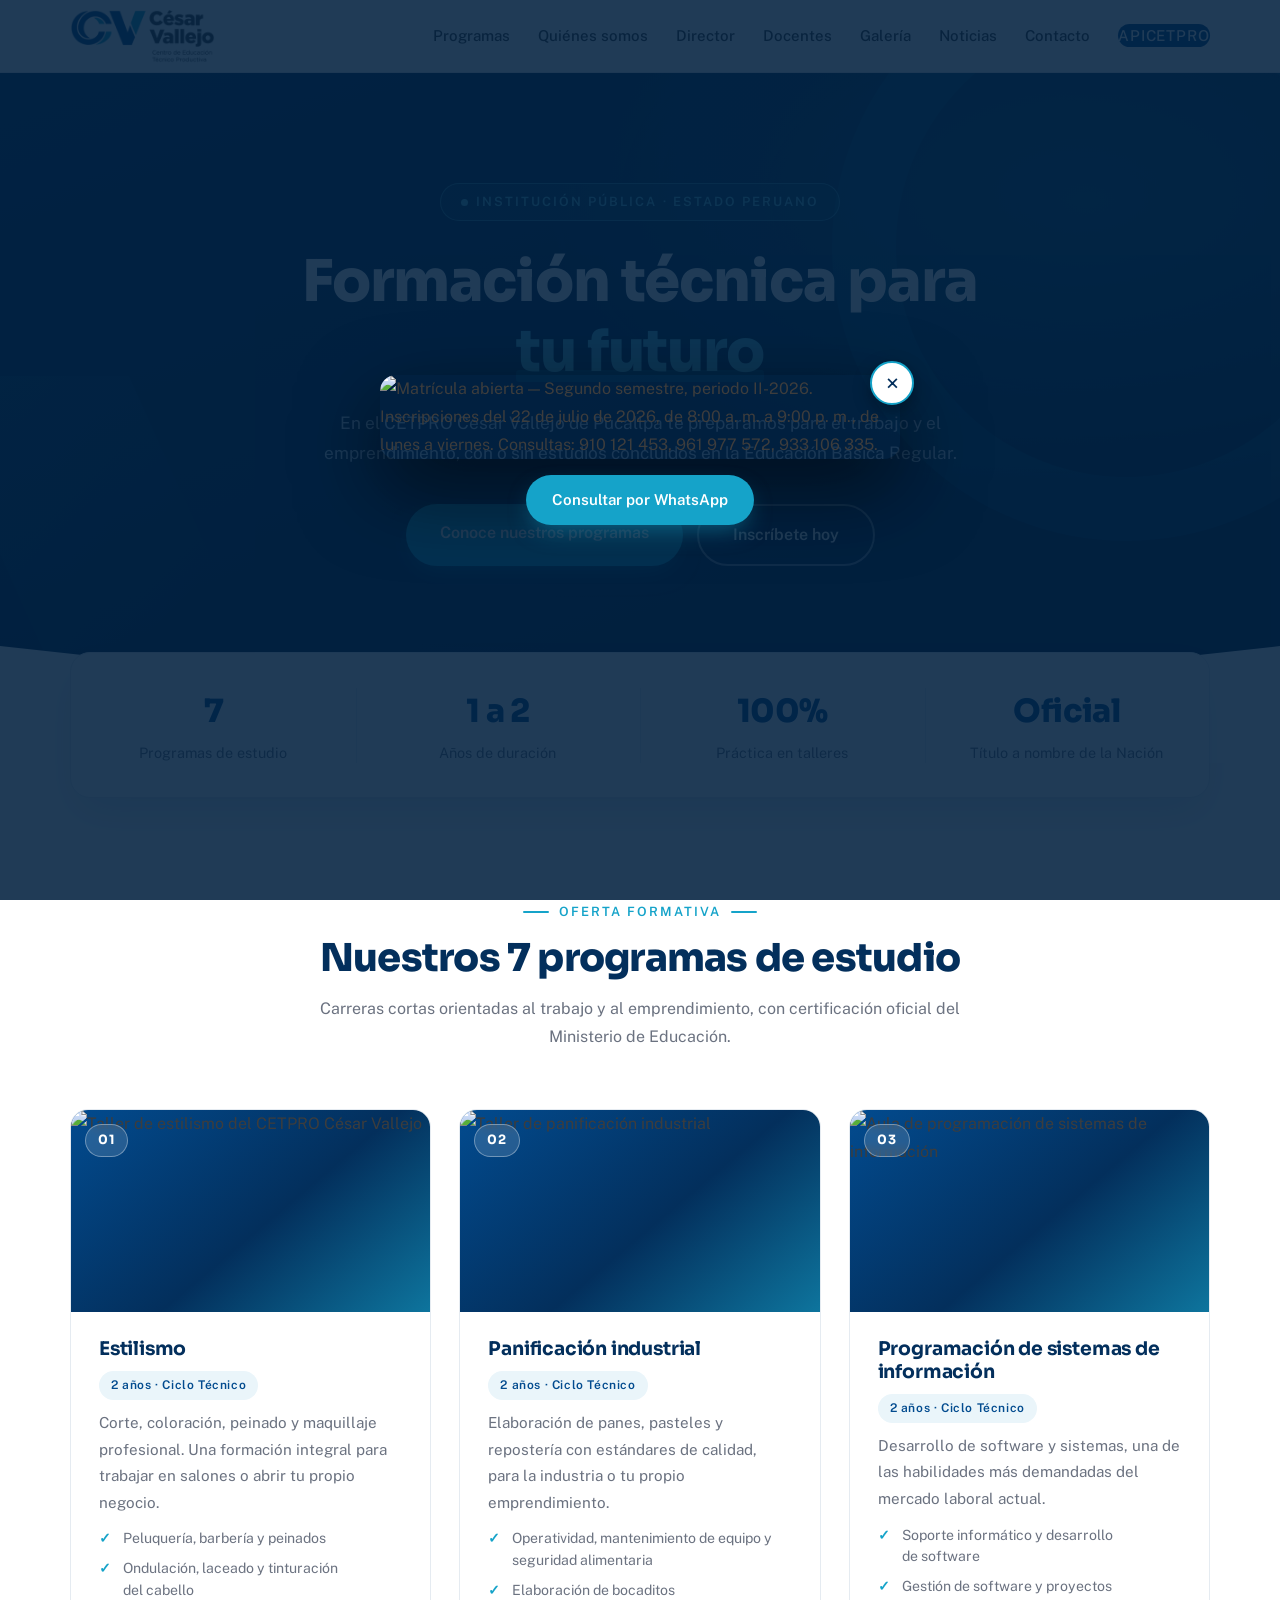
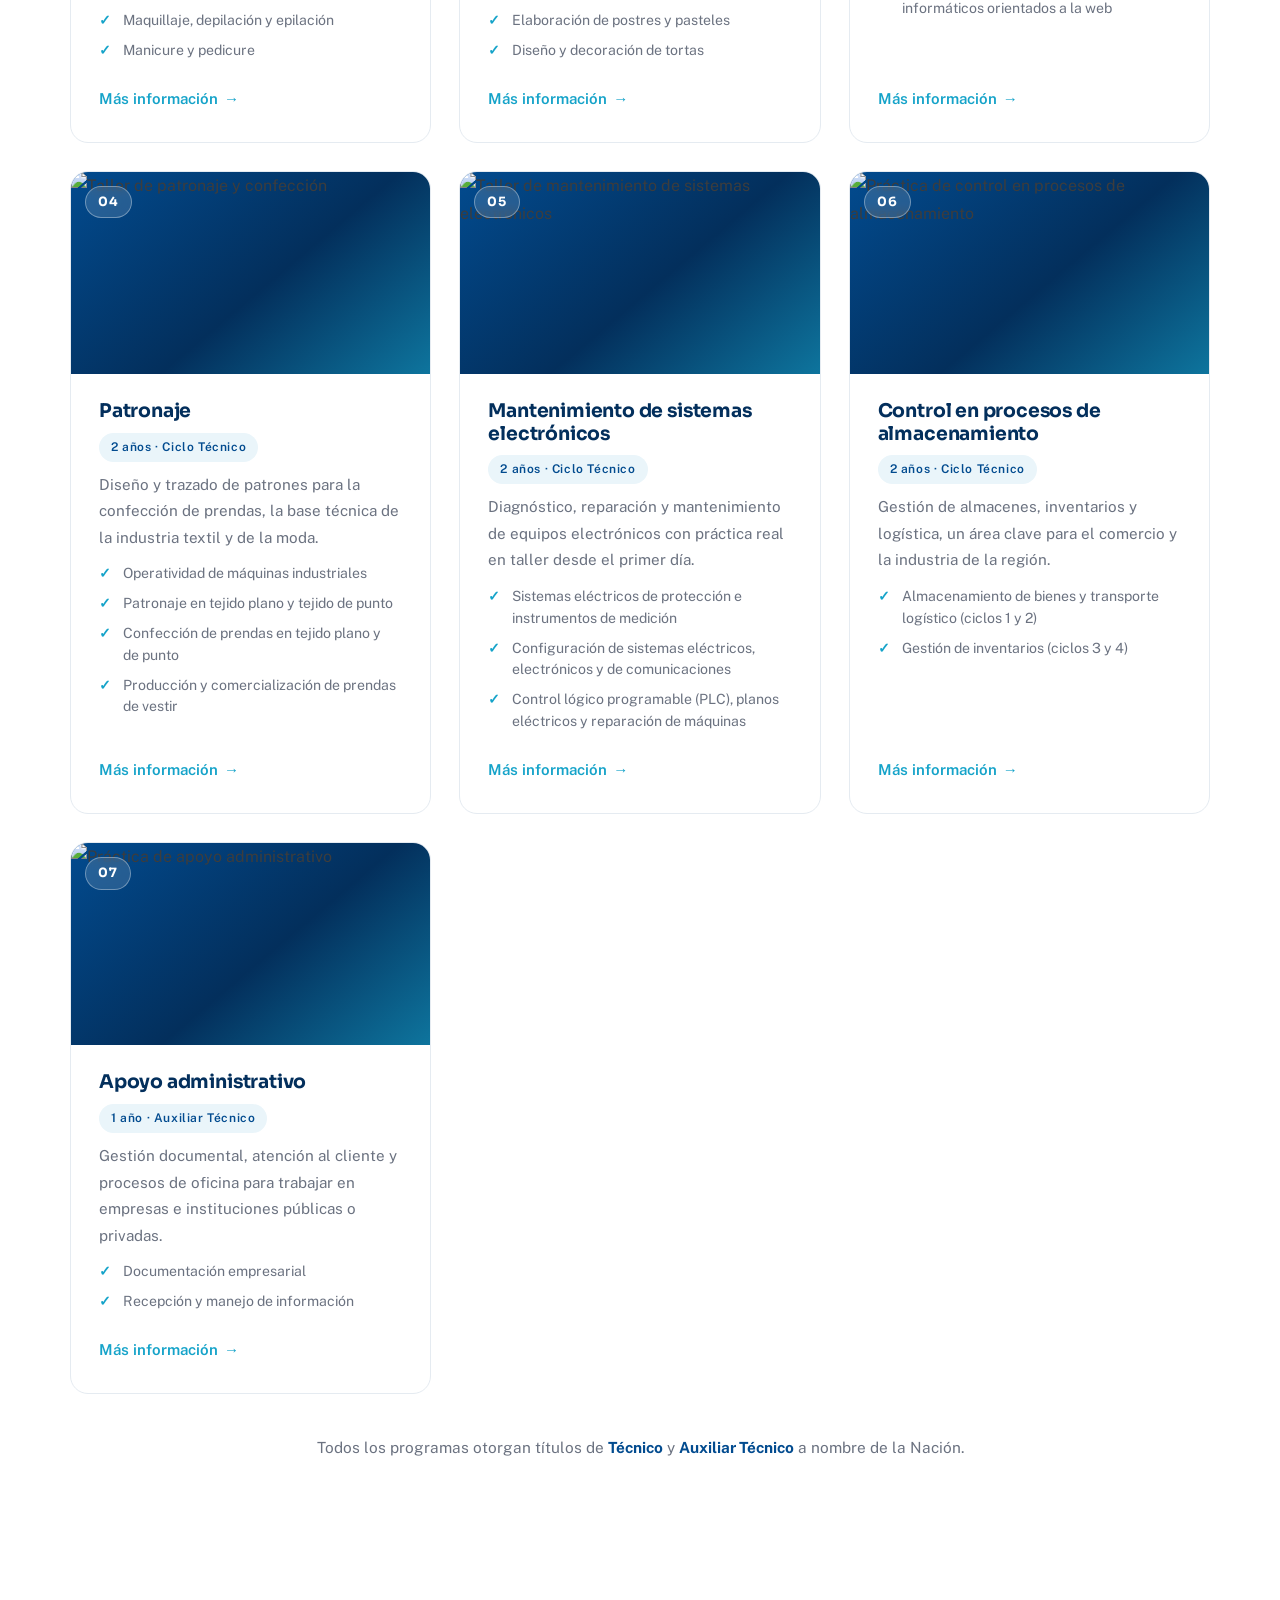
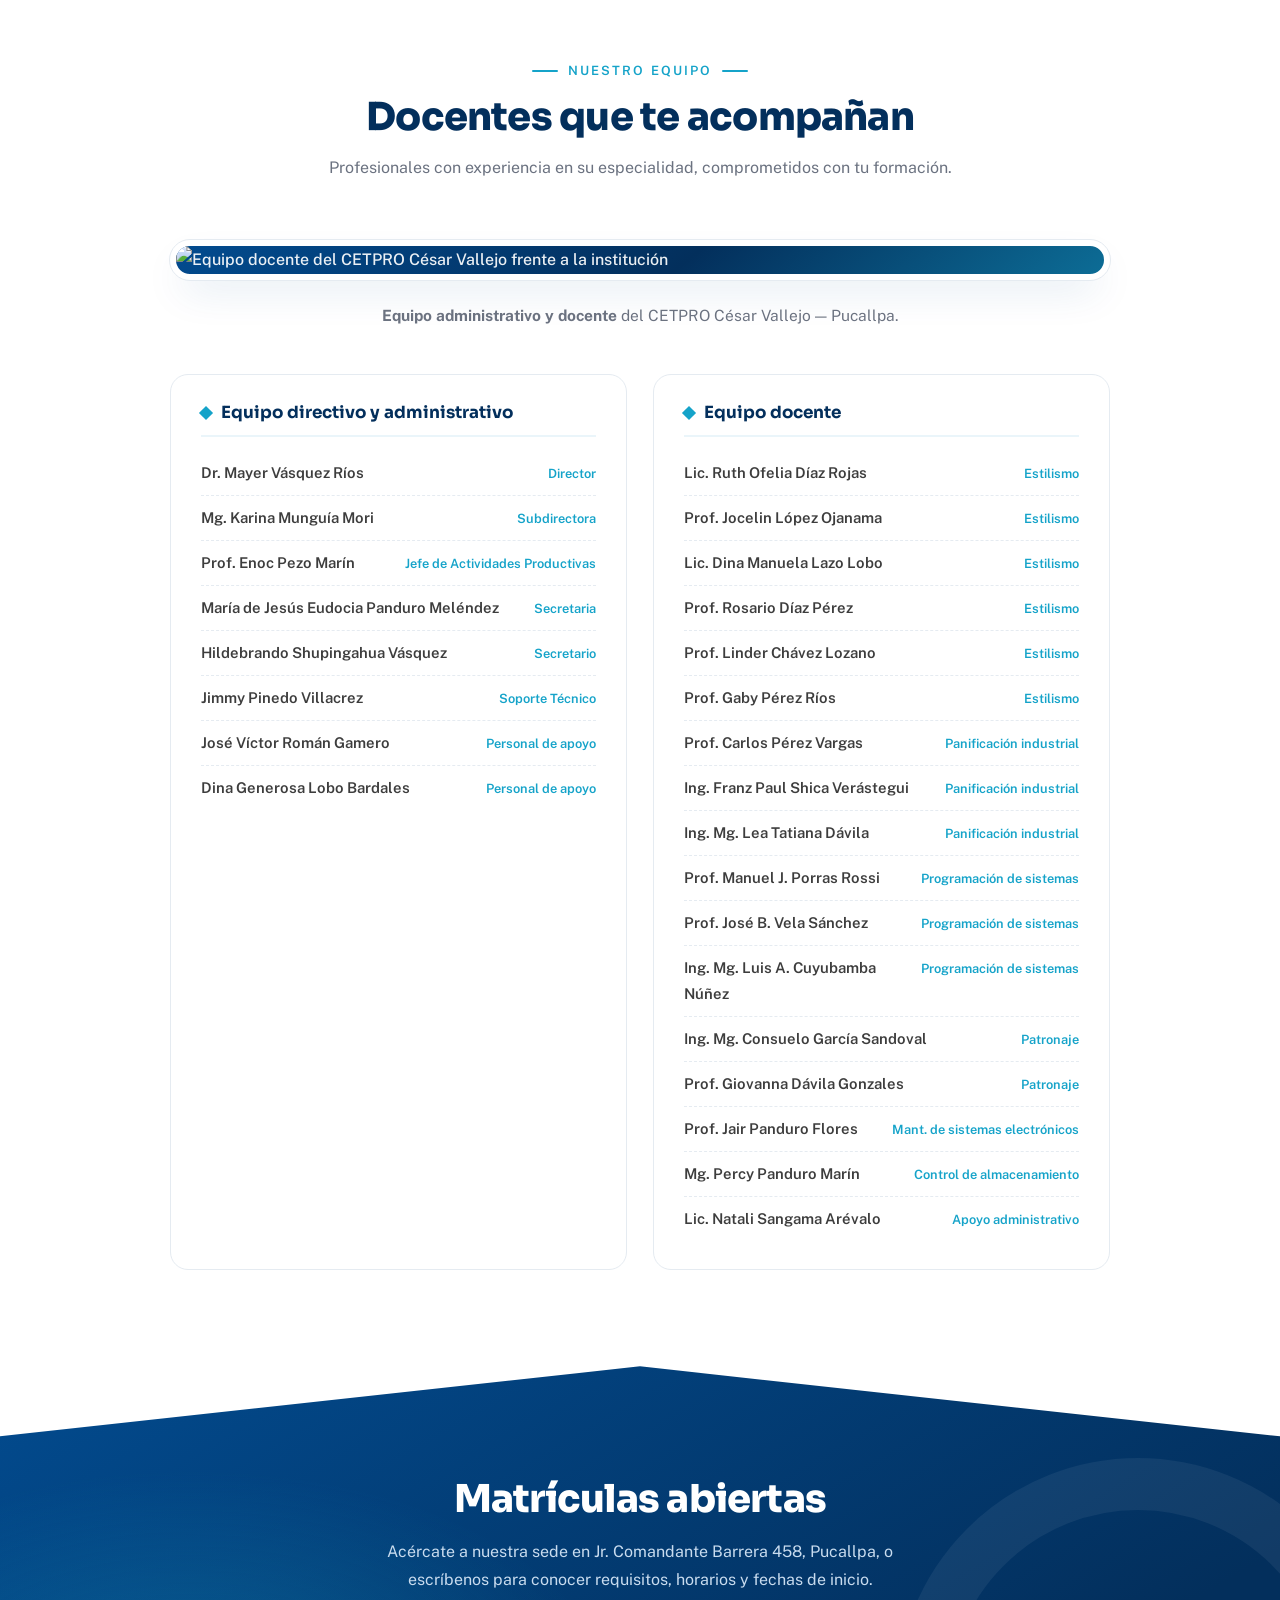
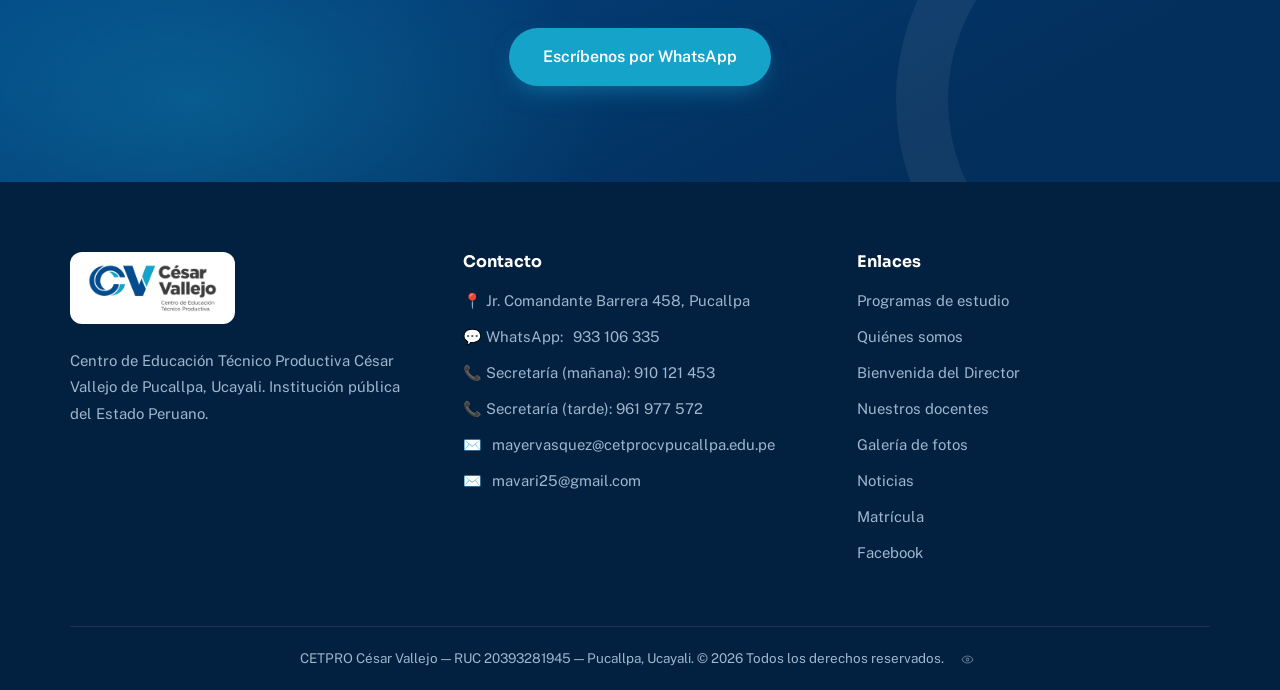
==== commit 3e1c0b77: "Agregar sección de Noticias con panel de administración protegido Nueva funcionalidad de noticias pa" ====
--- a/index.html
+++ b/index.html
@@ -28,6 +28,7 @@
       <li><a href="director.html">Director</a></li>
       <li><a href="#docentes">Docentes</a></li>
       <li><a href="galeria.html">Galería</a></li>
+      <li><a href="noticias.php">Noticias</a></li>
       <li><a href="#contacto">Contacto</a></li>
       <li><a class="btn-nav" href="http://190.119.37.28:8085/apicetpro/#/" target="_blank" rel="noopener">APICETPRO</a></li>
     </ul>
@@ -307,6 +308,7 @@
           <li><a href="director.html">Bienvenida del Director</a></li>
           <li><a href="#docentes">Nuestros docentes</a></li>
           <li><a href="galeria.html">Galería de fotos</a></li>
+          <li><a href="noticias.php">Noticias</a></li>
           <li><a href="#matricula">Matrícula</a></li>
           <li><a href="https://www.facebook.com/cetprocvpucallpa/" target="_blank" rel="noopener">Facebook</a></li>
         </ul>
--- a/estilos.css
+++ b/estilos.css
@@ -824,3 +824,97 @@
 @media (max-width:600px){
   .contador-visitas{ display:flex; justify-content:center; margin:8px 0 0; }
 }
+
+
+/* ============================================================
+   PÁGINA DE NOTICIAS (listado y artículo)
+   ============================================================ */
+.grilla-noticias{
+  display:grid; grid-template-columns:repeat(auto-fill, minmax(320px, 1fr));
+  gap:28px;
+}
+.noticia-card{
+  background:#fff; border:1px solid #E5EBF1; border-radius:18px;
+  overflow:hidden; display:flex; flex-direction:column;
+  transition:transform .25s, box-shadow .25s, border-color .25s;
+}
+.noticia-card:hover{
+  transform:translateY(-8px); box-shadow:var(--sombra);
+  border-color:rgba(21,163,201,.5);
+}
+.noticia-foto{
+  position:relative; display:block; aspect-ratio:16/9; overflow:hidden;
+  background:linear-gradient(140deg, var(--azul) 0%, var(--azul-osc) 55%, var(--celeste) 130%);
+}
+.noticia-foto img{
+  position:absolute; inset:0; width:100%; height:100%; object-fit:cover;
+  transition:transform .4s;
+}
+.noticia-card:hover .noticia-foto img{ transform:scale(1.05); }
+.noticia-sinfoto{
+  position:absolute; inset:0; display:flex; align-items:center; justify-content:center;
+}
+.noticia-sinfoto svg{ width:54px; height:54px; stroke:rgba(255,255,255,.85); }
+.noticia-cat{
+  position:absolute; top:14px; left:14px; z-index:2;
+  background:rgba(255,255,255,.16); backdrop-filter:blur(4px);
+  border:1px solid rgba(255,255,255,.4); color:#fff;
+  font-family:var(--f-display); font-weight:600; font-size:.72rem;
+  letter-spacing:.06em; text-transform:uppercase;
+  padding:4px 12px; border-radius:100px;
+}
+.noticia-cuerpo{ padding:22px 24px 26px; display:flex; flex-direction:column; gap:10px; flex:1; }
+.noticia-fecha{ color:var(--celeste); font-weight:600; font-size:.8rem; letter-spacing:.03em; }
+.noticia-cuerpo h3{ font-size:1.15rem; font-weight:700; letter-spacing:-.01em; line-height:1.3; }
+.noticia-cuerpo h3 a{ color:var(--azul-osc); text-decoration:none; transition:color .2s; }
+.noticia-cuerpo h3 a:hover{ color:var(--celeste); }
+.noticia-cuerpo p{ font-size:.94rem; color:var(--gris-suave); }
+.noticia-cuerpo .enlace{ margin-top:auto; }
+
+/* Estado vacío */
+.noticias-vacio{
+  text-align:center; max-width:520px; margin:0 auto; padding:40px 20px;
+}
+.noticias-vacio svg{ width:66px; height:66px; stroke:var(--celeste); margin:0 auto 20px; }
+.noticias-vacio h2{ color:var(--azul-osc); font-size:1.5rem; font-weight:700; margin-bottom:10px; }
+.noticias-vacio p{ color:var(--gris-suave); }
+
+/* ---------- Artículo individual ---------- */
+.cabecera-noticia{
+  background:
+    radial-gradient(700px 380px at 80% 30%, rgba(21,163,201,.26), transparent 60%),
+    linear-gradient(160deg, var(--azul-osc) 0%, var(--azul-noche) 70%);
+  color:#fff; padding:70px 0 84px;
+  clip-path:polygon(0 0, 100% 0, 100% calc(100% - 40px), 50% 100%, 0 calc(100% - 40px));
+}
+.volver-noticias{
+  display:inline-block; color:var(--celeste-cl); text-decoration:none;
+  font-weight:600; font-size:.9rem; margin-bottom:18px;
+}
+.volver-noticias:hover{ color:#fff; }
+.etiqueta-cat{
+  display:inline-block; background:rgba(21,163,201,.16); border:1px solid rgba(91,198,228,.5);
+  color:var(--celeste-cl); font-size:.75rem; font-weight:600; letter-spacing:.12em;
+  text-transform:uppercase; padding:5px 16px; border-radius:100px; margin-bottom:16px;
+}
+.cabecera-noticia h1{
+  font-size:clamp(1.7rem, 4vw, 2.6rem); font-weight:800; letter-spacing:-.02em;
+  max-width:820px;
+}
+.meta-noticia{ margin-top:16px; color:#C9DCEF; font-size:.94rem; }
+
+.cuerpo-articulo{ max-width:800px; }
+.foto-articulo{
+  margin:-56px auto 34px; position:relative; z-index:2;
+  border-radius:18px; overflow:hidden; box-shadow:var(--sombra);
+  border:6px solid #fff; outline:1px solid #E5EBF1;
+}
+.foto-articulo img{ width:100%; height:auto; display:block; }
+.texto-articulo{ padding-top:10px; }
+.texto-articulo p{ margin-bottom:18px; color:var(--gris); font-size:1.03rem; line-height:1.8; }
+.texto-articulo p:last-child{ margin-bottom:0; }
+.fin-articulo{ margin-top:40px; padding-top:28px; border-top:1px solid #E5EBF1; text-align:center; }
+
+@media (max-width:820px){
+  .foto-articulo{ margin-top:-40px; }
+}
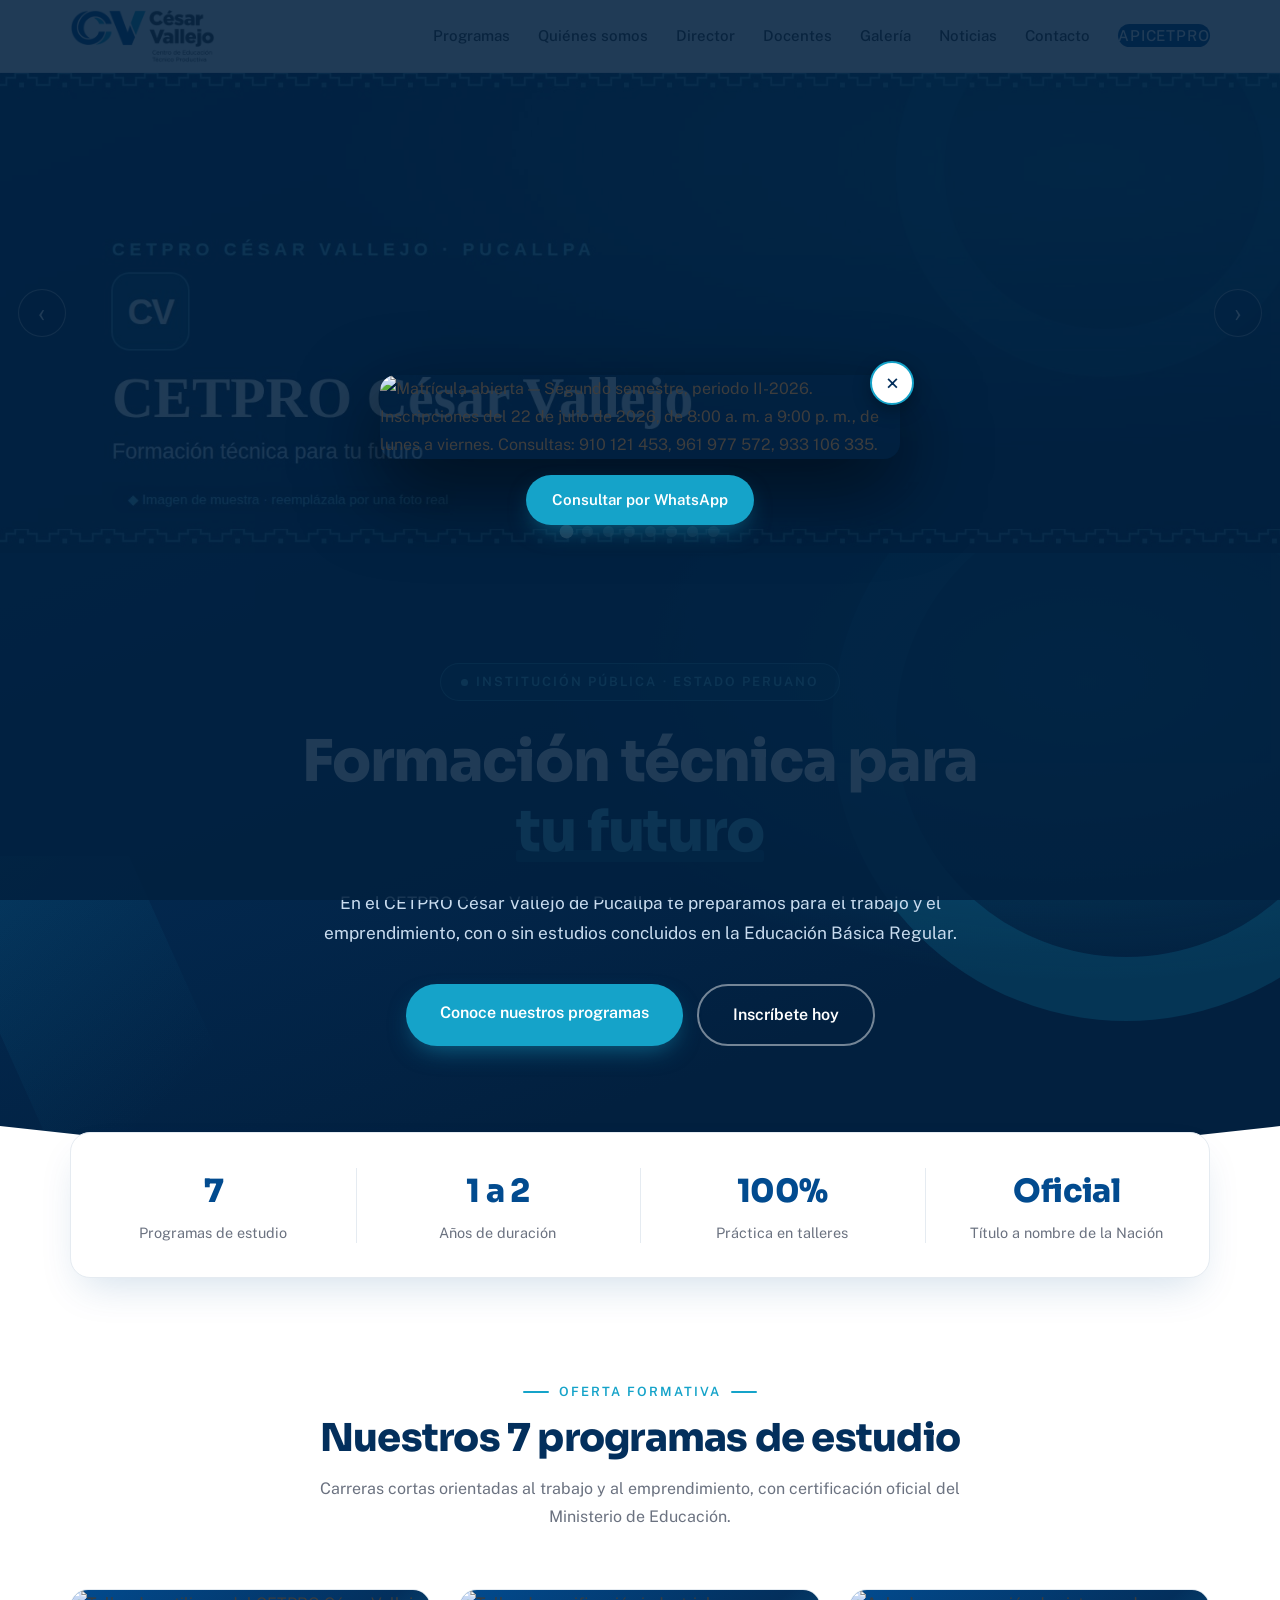
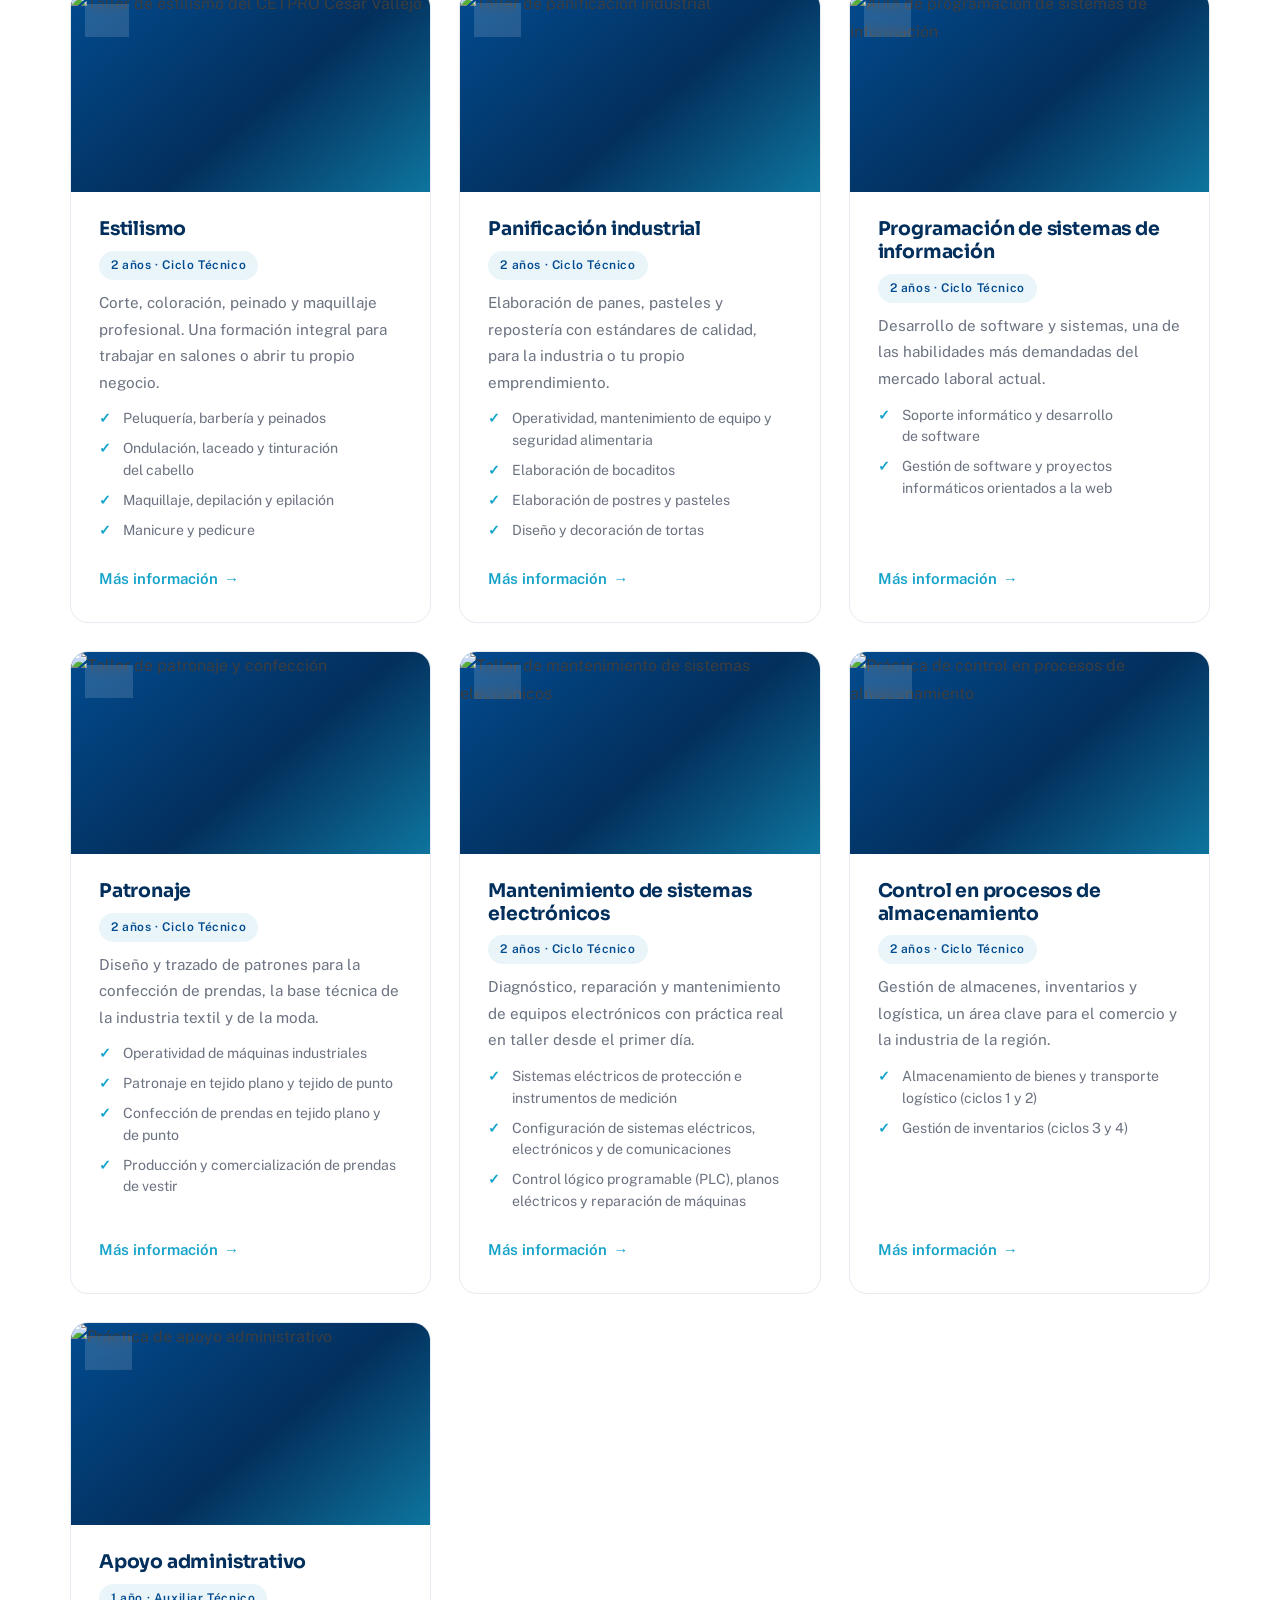
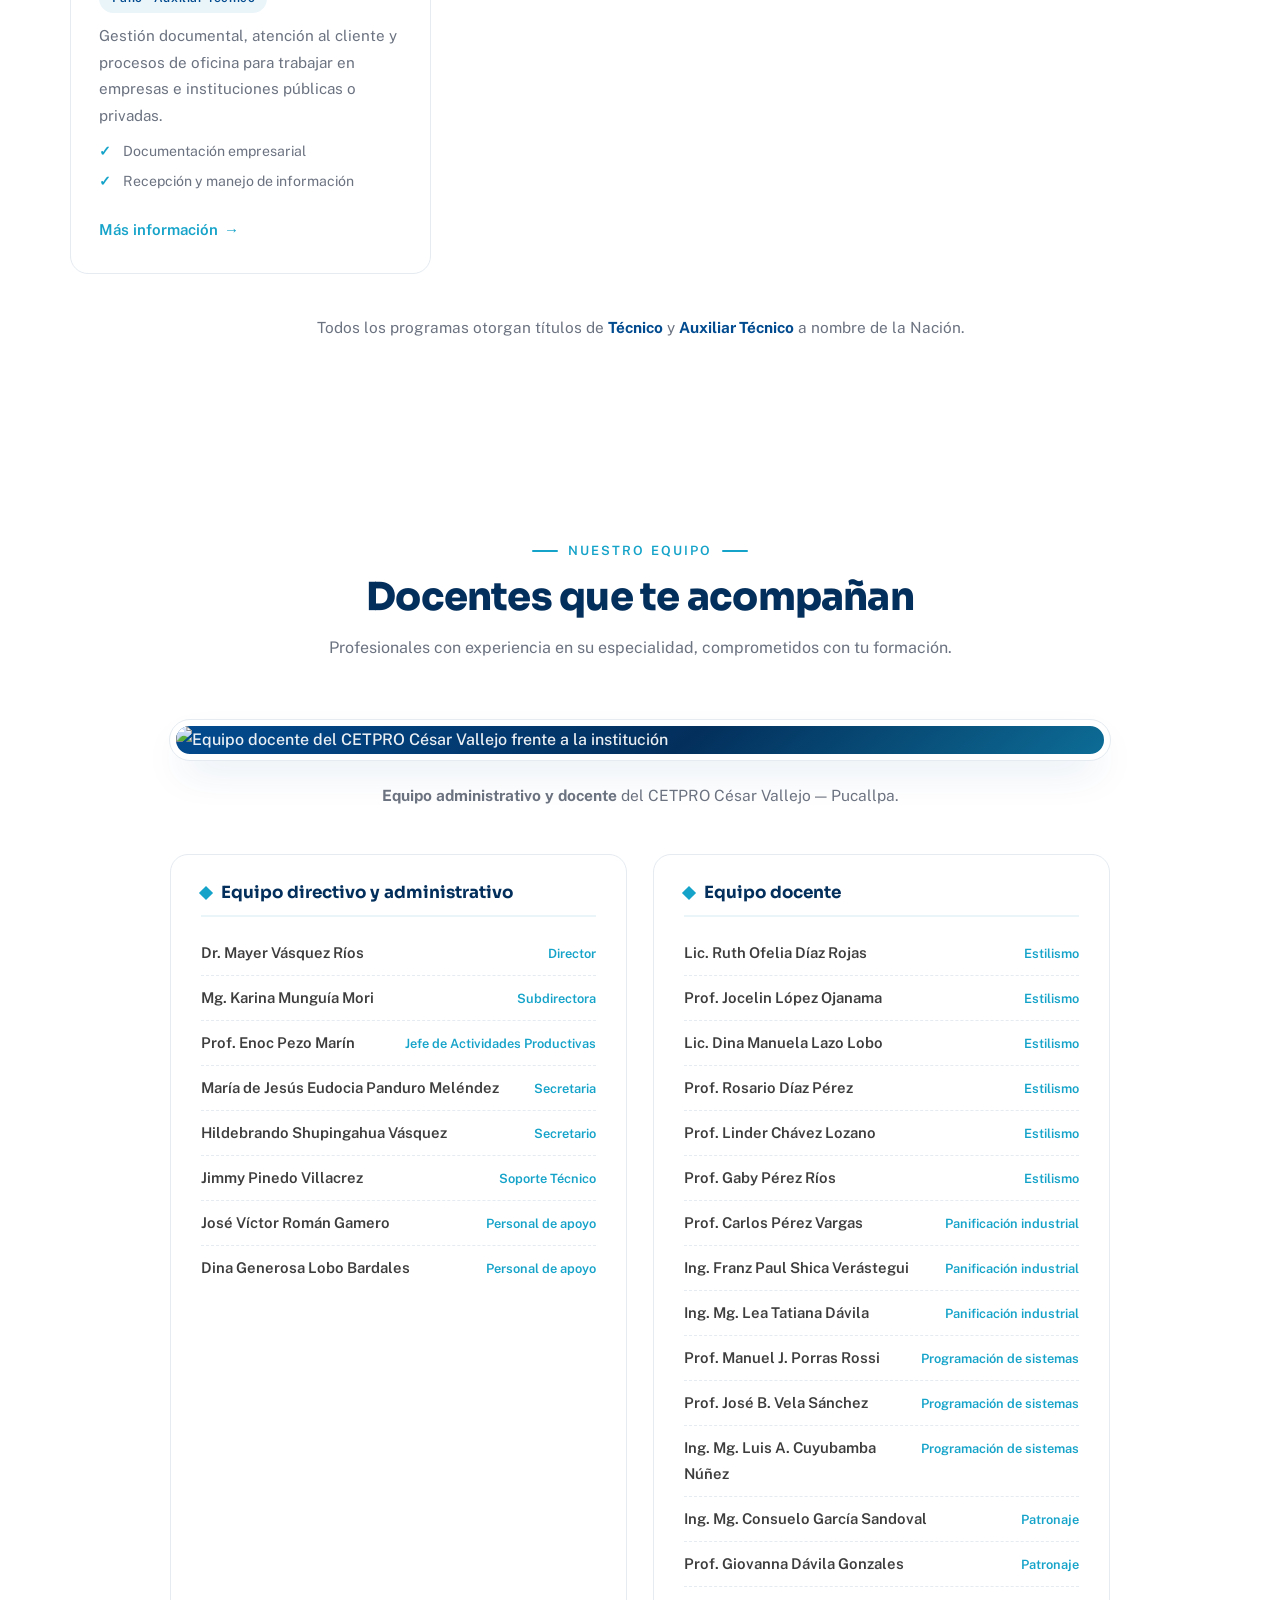
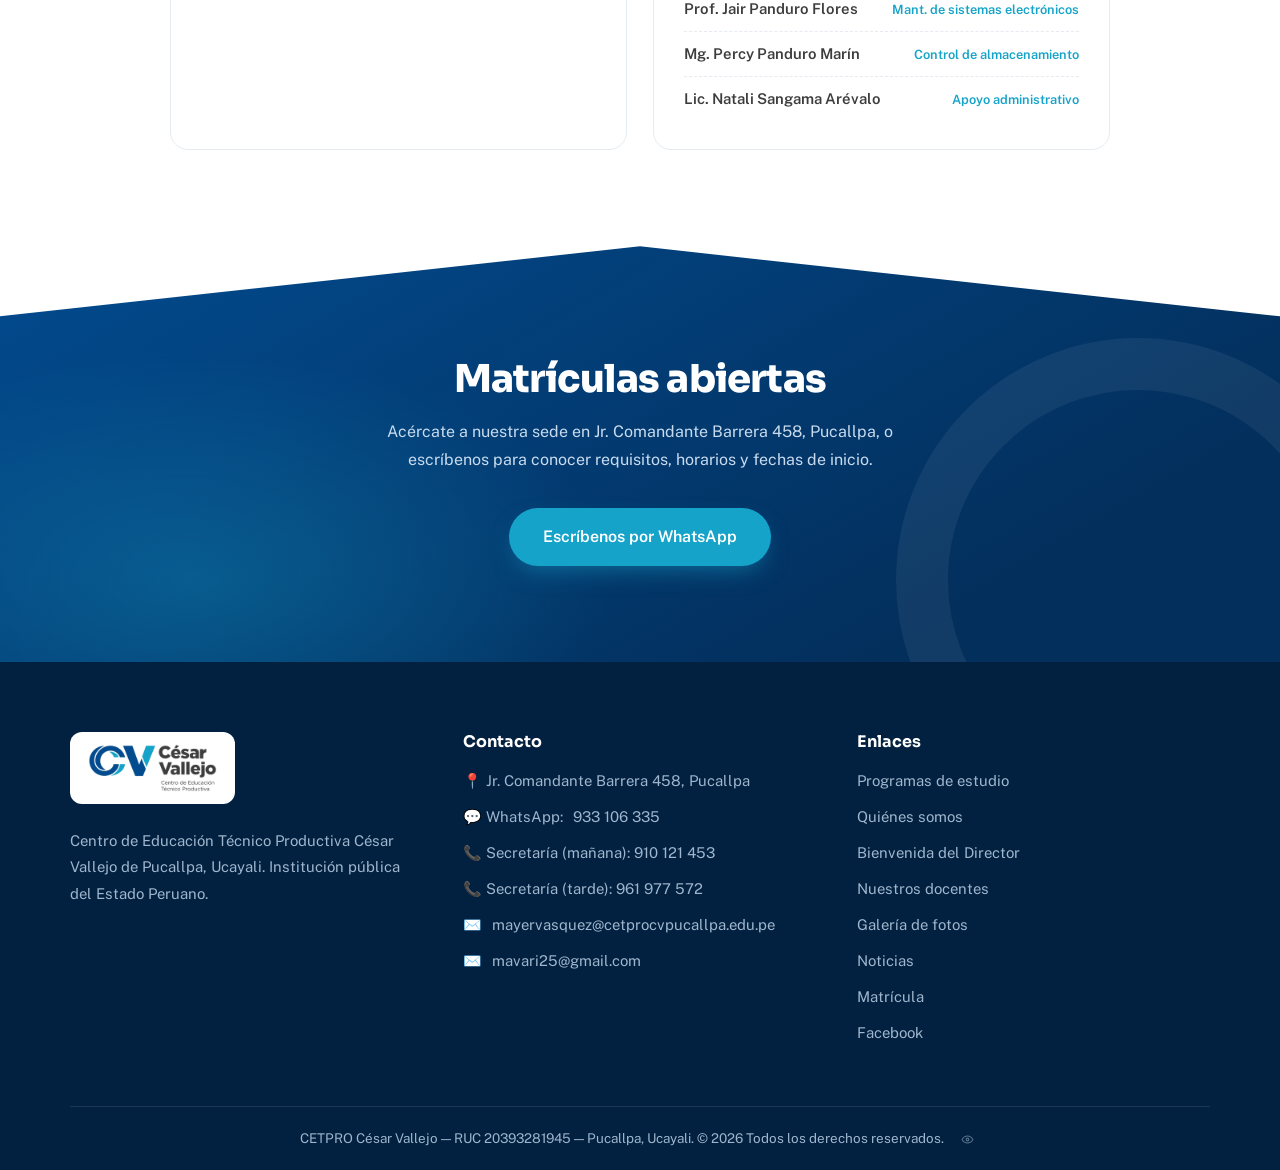
==== commit a84a63e6: "Agregar carrusel de imágenes en la portada, arriba del banner - Nueva sección de carrusel (slideshow" ====
--- a/index.html
+++ b/index.html
@@ -8,7 +8,7 @@
 <link rel="preconnect" href="https://fonts.googleapis.com">
 <link rel="preconnect" href="https://fonts.gstatic.com" crossorigin>
 <link href="https://fonts.googleapis.com/css2?family=Sora:wght@400;600;700;800&family=Public+Sans:wght@400;500;600&display=swap" rel="stylesheet">
-<link rel="stylesheet" href="estilos.css?v=3">
+<link rel="stylesheet" href="estilos.css?v=5">
 </head>
 <body>
 
@@ -34,6 +34,69 @@
     </ul>
   </nav>
 </header>
+
+<!-- ==================== CARRUSEL DE IMÁGENES ====================
+     Para cambiar una imagen: reemplaza el archivo dentro de img/carrusel/
+     manteniendo el mismo nombre (o edita el src). Tamaño ideal: 1600 x 600 px. -->
+<section class="carrusel" id="carrusel" aria-label="Imágenes destacadas del CETPRO César Vallejo" aria-roledescription="carrusel">
+  <div class="carrusel-pista">
+    <div class="carrusel-slide activa"><img src="img/carrusel/slide1-institucional.jpg" alt="CETPRO César Vallejo — institución"></div>
+    <div class="carrusel-slide"><img src="img/carrusel/slide2-estilismo.jpg" alt="Programa de Estilismo" loading="lazy"></div>
+    <div class="carrusel-slide"><img src="img/carrusel/slide3-panificacion.jpg" alt="Programa de Panificación industrial" loading="lazy"></div>
+    <div class="carrusel-slide"><img src="img/carrusel/slide4-programacion.jpg" alt="Programa de Programación de sistemas de información" loading="lazy"></div>
+    <div class="carrusel-slide"><img src="img/carrusel/slide5-patronaje.jpg" alt="Programa de Patronaje" loading="lazy"></div>
+    <div class="carrusel-slide"><img src="img/carrusel/slide6-electronica.jpg" alt="Programa de Mantenimiento de sistemas electrónicos" loading="lazy"></div>
+    <div class="carrusel-slide"><img src="img/carrusel/slide7-almacenamiento.jpg" alt="Programa de Control en procesos de almacenamiento" loading="lazy"></div>
+    <div class="carrusel-slide"><img src="img/carrusel/slide8-administrativo.jpg" alt="Programa de Apoyo administrativo" loading="lazy"></div>
+  </div>
+  <button class="carrusel-flecha prev" type="button" aria-label="Imagen anterior">&#8249;</button>
+  <button class="carrusel-flecha next" type="button" aria-label="Imagen siguiente">&#8250;</button>
+  <div class="carrusel-puntos" role="tablist" aria-label="Seleccionar imagen"></div>
+</section>
+
+<script>
+/* Carrusel de portada: autoavance, flechas, puntos y pausa al pasar el mouse. */
+(function(){
+  const car = document.getElementById('carrusel');
+  if(!car) return;
+  const slides = Array.from(car.querySelectorAll('.carrusel-slide'));
+  const puntos = car.querySelector('.carrusel-puntos');
+  const reduce = window.matchMedia('(prefers-reduced-motion: reduce)').matches;
+  let actual = 0, timer = null;
+  const INTERVALO = 5000;
+
+  // Crear un punto por cada imagen
+  slides.forEach((_, i) => {
+    const b = document.createElement('button');
+    b.type = 'button';
+    b.setAttribute('role','tab');
+    b.setAttribute('aria-label', 'Ir a la imagen ' + (i+1));
+    b.addEventListener('click', () => { ir(i); reiniciar(); });
+    puntos.appendChild(b);
+  });
+  const bolitas = Array.from(puntos.children);
+
+  function ir(i){
+    slides[actual].classList.remove('activa');
+    bolitas[actual].classList.remove('activo');
+    actual = (i + slides.length) % slides.length;
+    slides[actual].classList.add('activa');
+    bolitas[actual].classList.add('activo');
+  }
+  function siguiente(){ ir(actual + 1); }
+  function anterior(){ ir(actual - 1); }
+  function arrancar(){ if(!reduce){ timer = setInterval(siguiente, INTERVALO); } }
+  function parar(){ if(timer){ clearInterval(timer); timer = null; } }
+  function reiniciar(){ parar(); arrancar(); }
+
+  bolitas[0].classList.add('activo');
+  car.querySelector('.next').addEventListener('click', () => { siguiente(); reiniciar(); });
+  car.querySelector('.prev').addEventListener('click', () => { anterior(); reiniciar(); });
+  car.addEventListener('mouseenter', parar);
+  car.addEventListener('mouseleave', arrancar);
+  arrancar();
+})();
+</script>
 
 <!-- ==================== BANNER ==================== -->
 <section class="hero" id="inicio">
--- a/estilos.css
+++ b/estilos.css
@@ -903,18 +903,74 @@
 }
 .meta-noticia{ margin-top:16px; color:#C9DCEF; font-size:.94rem; }
 
+.articulo-noticia{ padding-bottom:80px; }
 .cuerpo-articulo{ max-width:800px; }
 .foto-articulo{
-  margin:-56px auto 34px; position:relative; z-index:2;
+  margin:-56px auto 40px; position:relative; z-index:2;
   border-radius:18px; overflow:hidden; box-shadow:var(--sombra);
   border:6px solid #fff; outline:1px solid #E5EBF1;
 }
 .foto-articulo img{ width:100%; height:auto; display:block; }
-.texto-articulo{ padding-top:10px; }
-.texto-articulo p{ margin-bottom:18px; color:var(--gris); font-size:1.03rem; line-height:1.8; }
+.texto-articulo{ padding-top:16px; }
+.texto-articulo p{ margin-bottom:26px; color:var(--gris); font-size:1.06rem; line-height:1.9; }
 .texto-articulo p:last-child{ margin-bottom:0; }
-.fin-articulo{ margin-top:40px; padding-top:28px; border-top:1px solid #E5EBF1; text-align:center; }
+.fin-articulo{ margin-top:48px; padding-top:32px; border-top:1px solid #E5EBF1; text-align:center; }
 
 @media (max-width:820px){
   .foto-articulo{ margin-top:-40px; }
-}
+  .articulo-noticia{ padding-bottom:56px; }
+}
+
+
+/* ============================================================
+   CARRUSEL DE IMÁGENES (portada, arriba del banner)
+   ============================================================ */
+.carrusel{
+  position:relative; width:100%;
+  aspect-ratio:1600/600; max-height:560px;
+  overflow:hidden; background:var(--azul-noche);
+}
+.carrusel-pista{ position:absolute; inset:0; }
+.carrusel-slide{
+  position:absolute; inset:0; opacity:0;
+  transition:opacity .8s ease; pointer-events:none;
+}
+.carrusel-slide.activa{ opacity:1; pointer-events:auto; }
+.carrusel-slide img{ width:100%; height:100%; object-fit:cover; display:block; }
+
+/* Flechas */
+.carrusel-flecha{
+  position:absolute; top:50%; transform:translateY(-50%);
+  z-index:3; width:48px; height:48px; border-radius:50%;
+  background:rgba(2,32,63,.4); border:1.5px solid rgba(255,255,255,.55);
+  color:#fff; font-size:1.7rem; line-height:1; cursor:pointer;
+  display:flex; align-items:center; justify-content:center;
+  font-family:var(--f-texto); transition:background .2s, transform .15s;
+  backdrop-filter:blur(4px);
+}
+.carrusel-flecha:hover{ background:var(--celeste); transform:translateY(-50%) scale(1.06); }
+.carrusel-flecha.prev{ left:18px; }
+.carrusel-flecha.next{ right:18px; }
+.carrusel-flecha:focus-visible{ outline:2px solid #fff; outline-offset:3px; }
+
+/* Puntos indicadores */
+.carrusel-puntos{
+  position:absolute; left:0; right:0; bottom:16px; z-index:3;
+  display:flex; justify-content:center; gap:10px;
+}
+.carrusel-puntos button{
+  width:11px; height:11px; border-radius:50%; cursor:pointer; padding:0;
+  background:rgba(255,255,255,.45); border:none; transition:background .2s, transform .2s;
+}
+.carrusel-puntos button:hover{ background:rgba(255,255,255,.8); }
+.carrusel-puntos button.activo{ background:#fff; transform:scale(1.25); }
+.carrusel-puntos button:focus-visible{ outline:2px solid #fff; outline-offset:3px; }
+
+@media (max-width:700px){
+  .carrusel{ aspect-ratio:3/2; max-height:none; }
+  .carrusel-flecha{ width:40px; height:40px; font-size:1.4rem; }
+  .carrusel-flecha.prev{ left:10px; } .carrusel-flecha.next{ right:10px; }
+}
+@media (prefers-reduced-motion: reduce){
+  .carrusel-slide{ transition:none; }
+}
